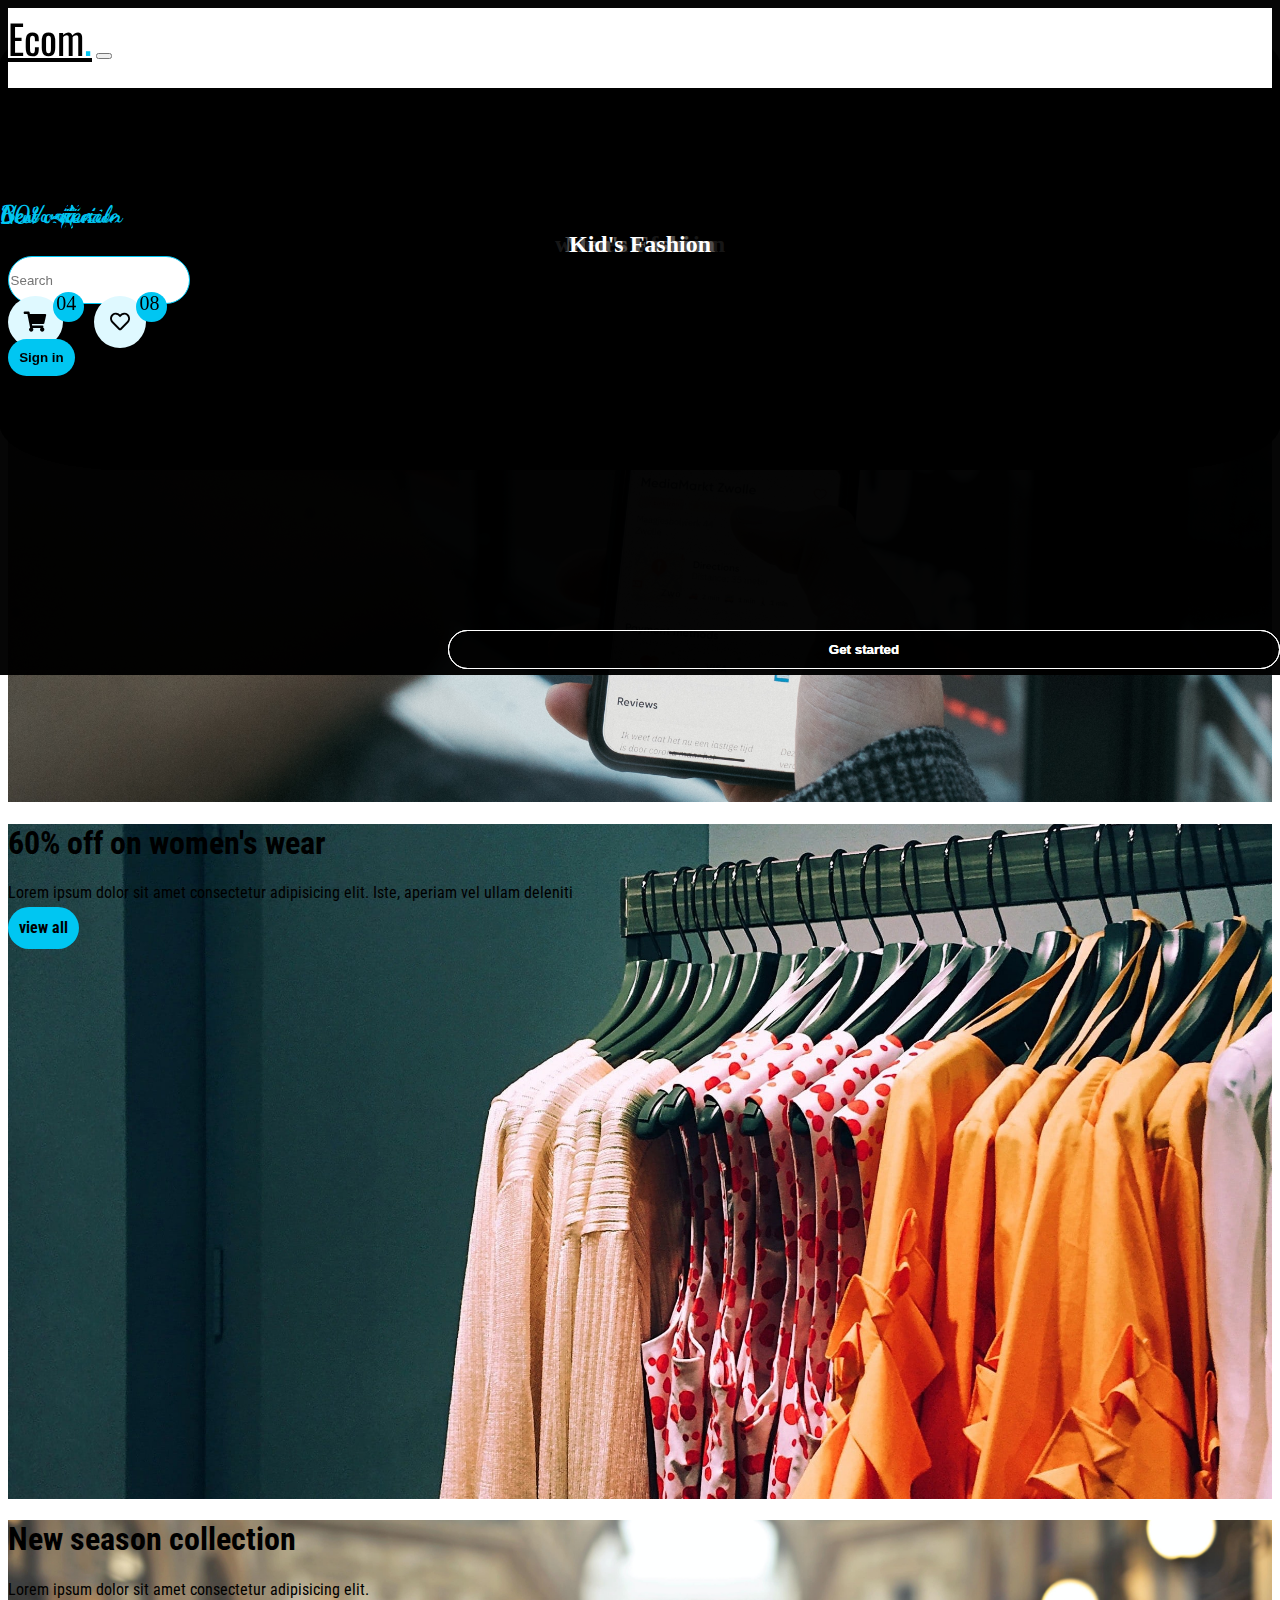
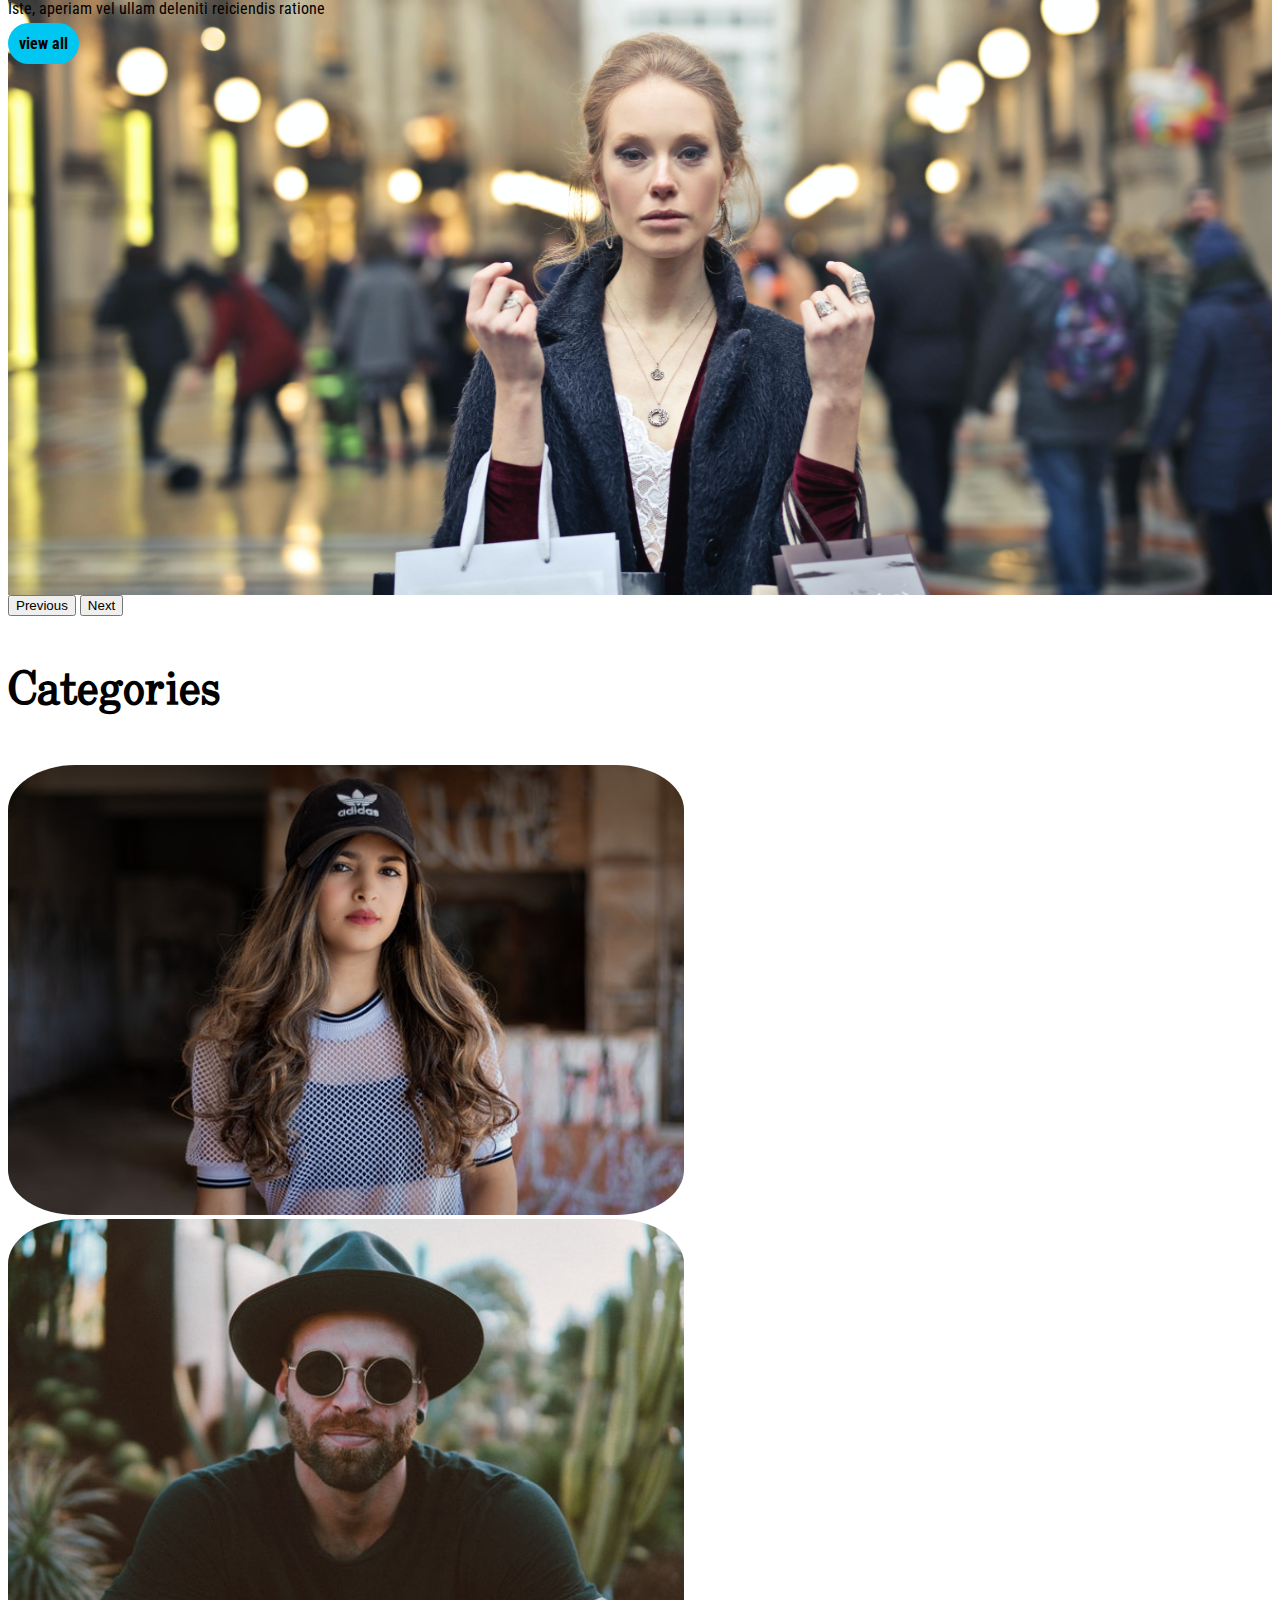
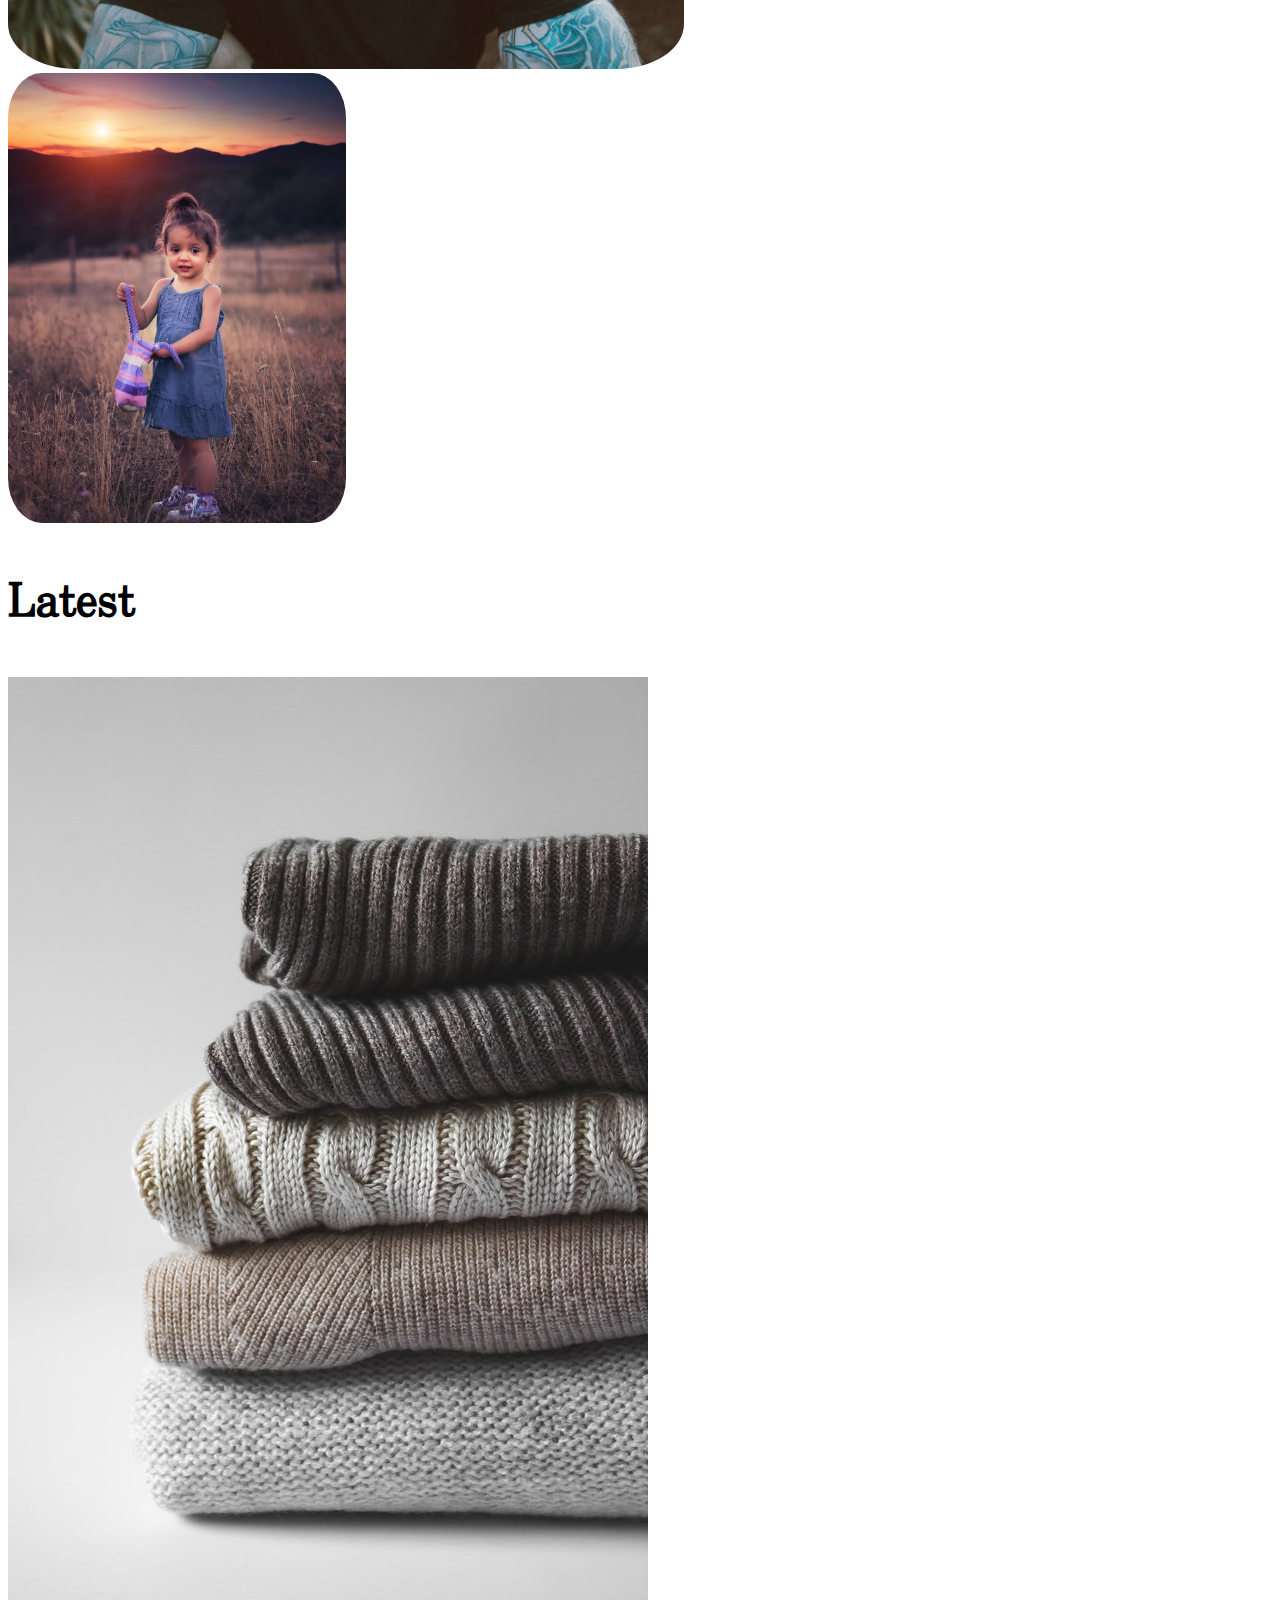
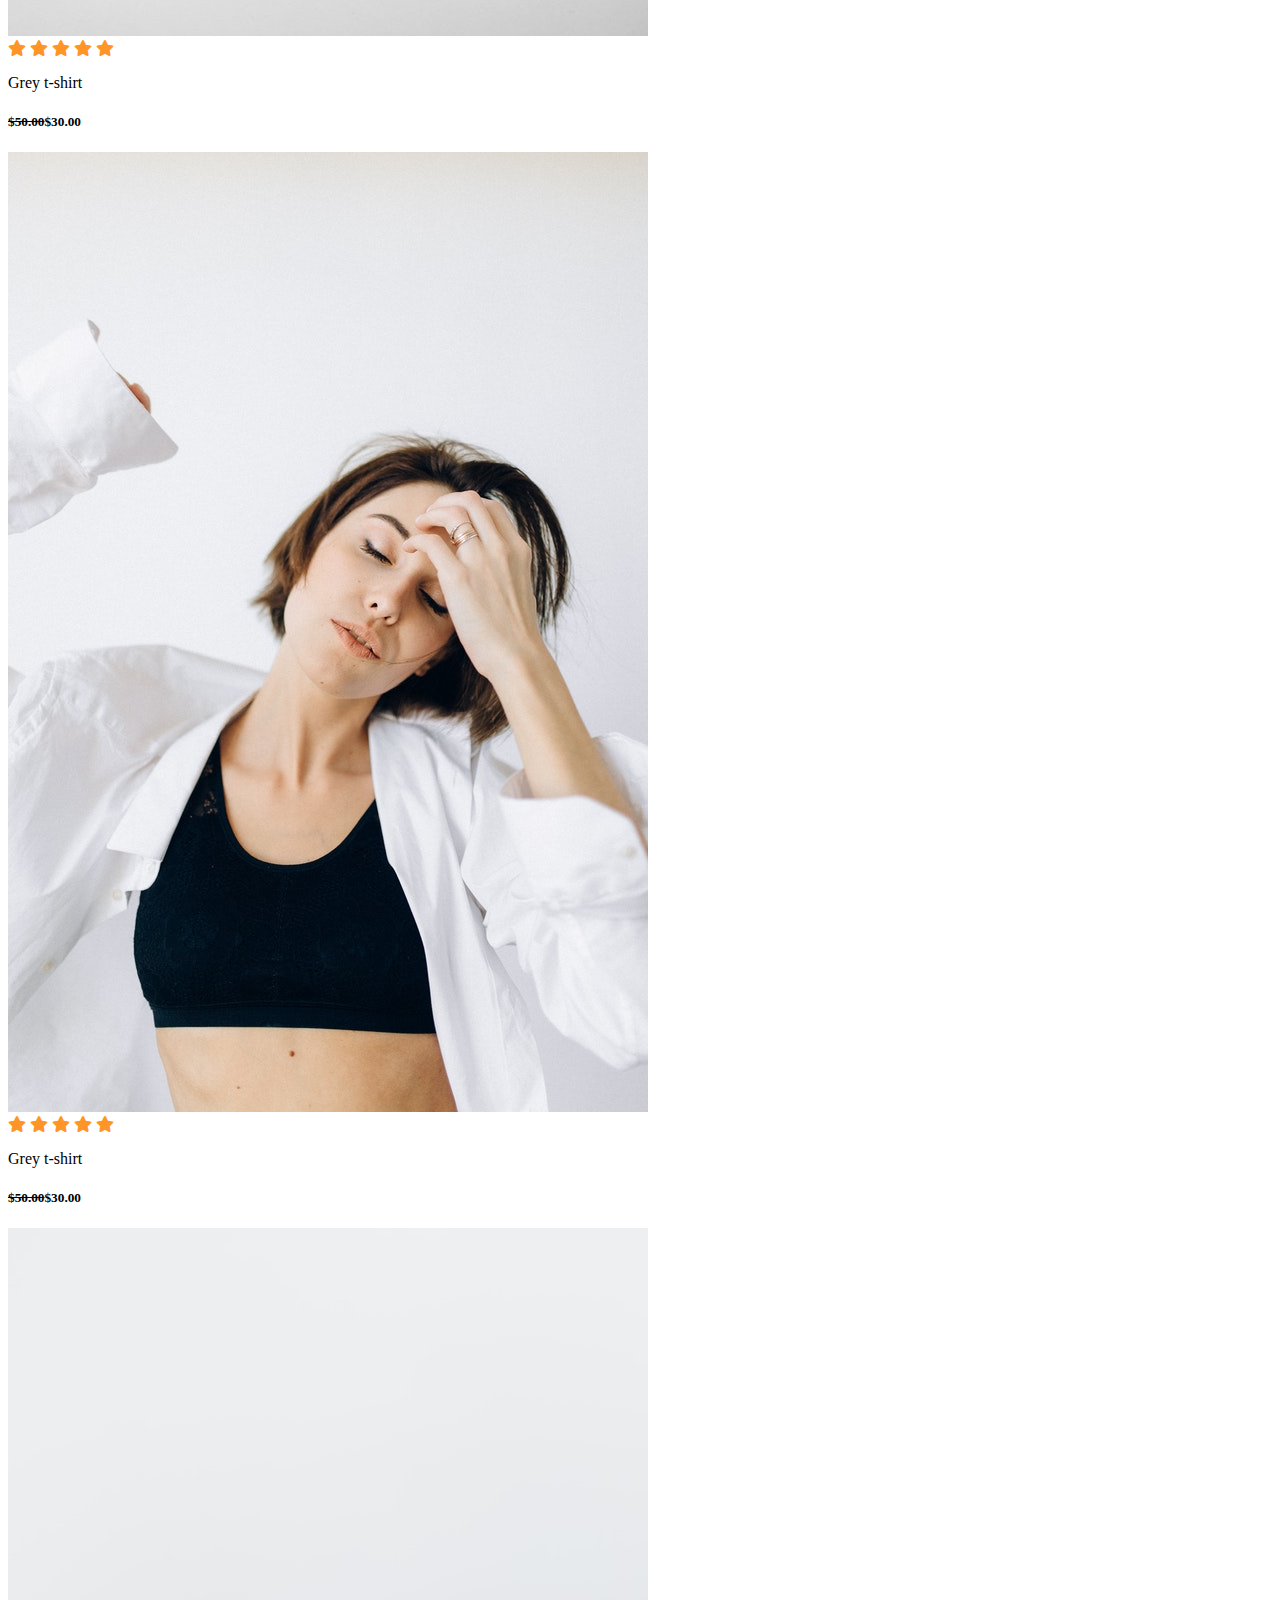
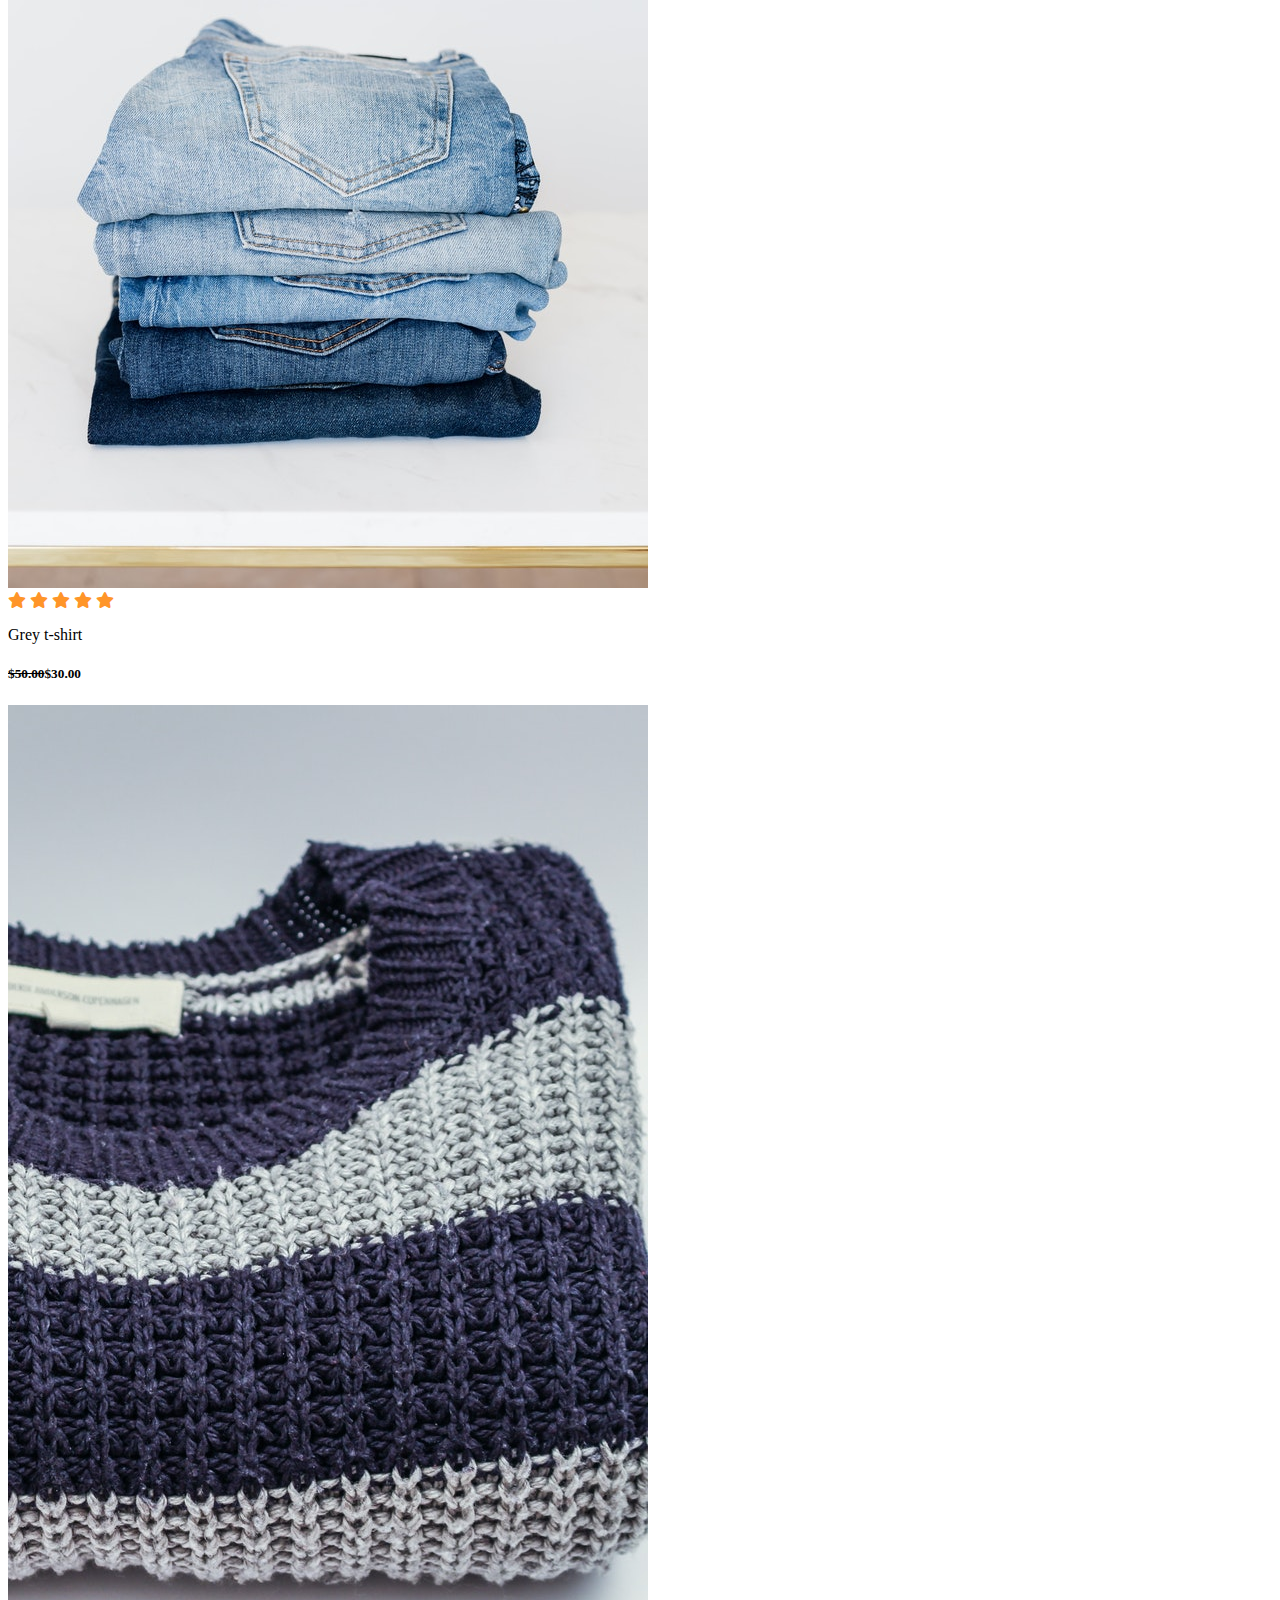
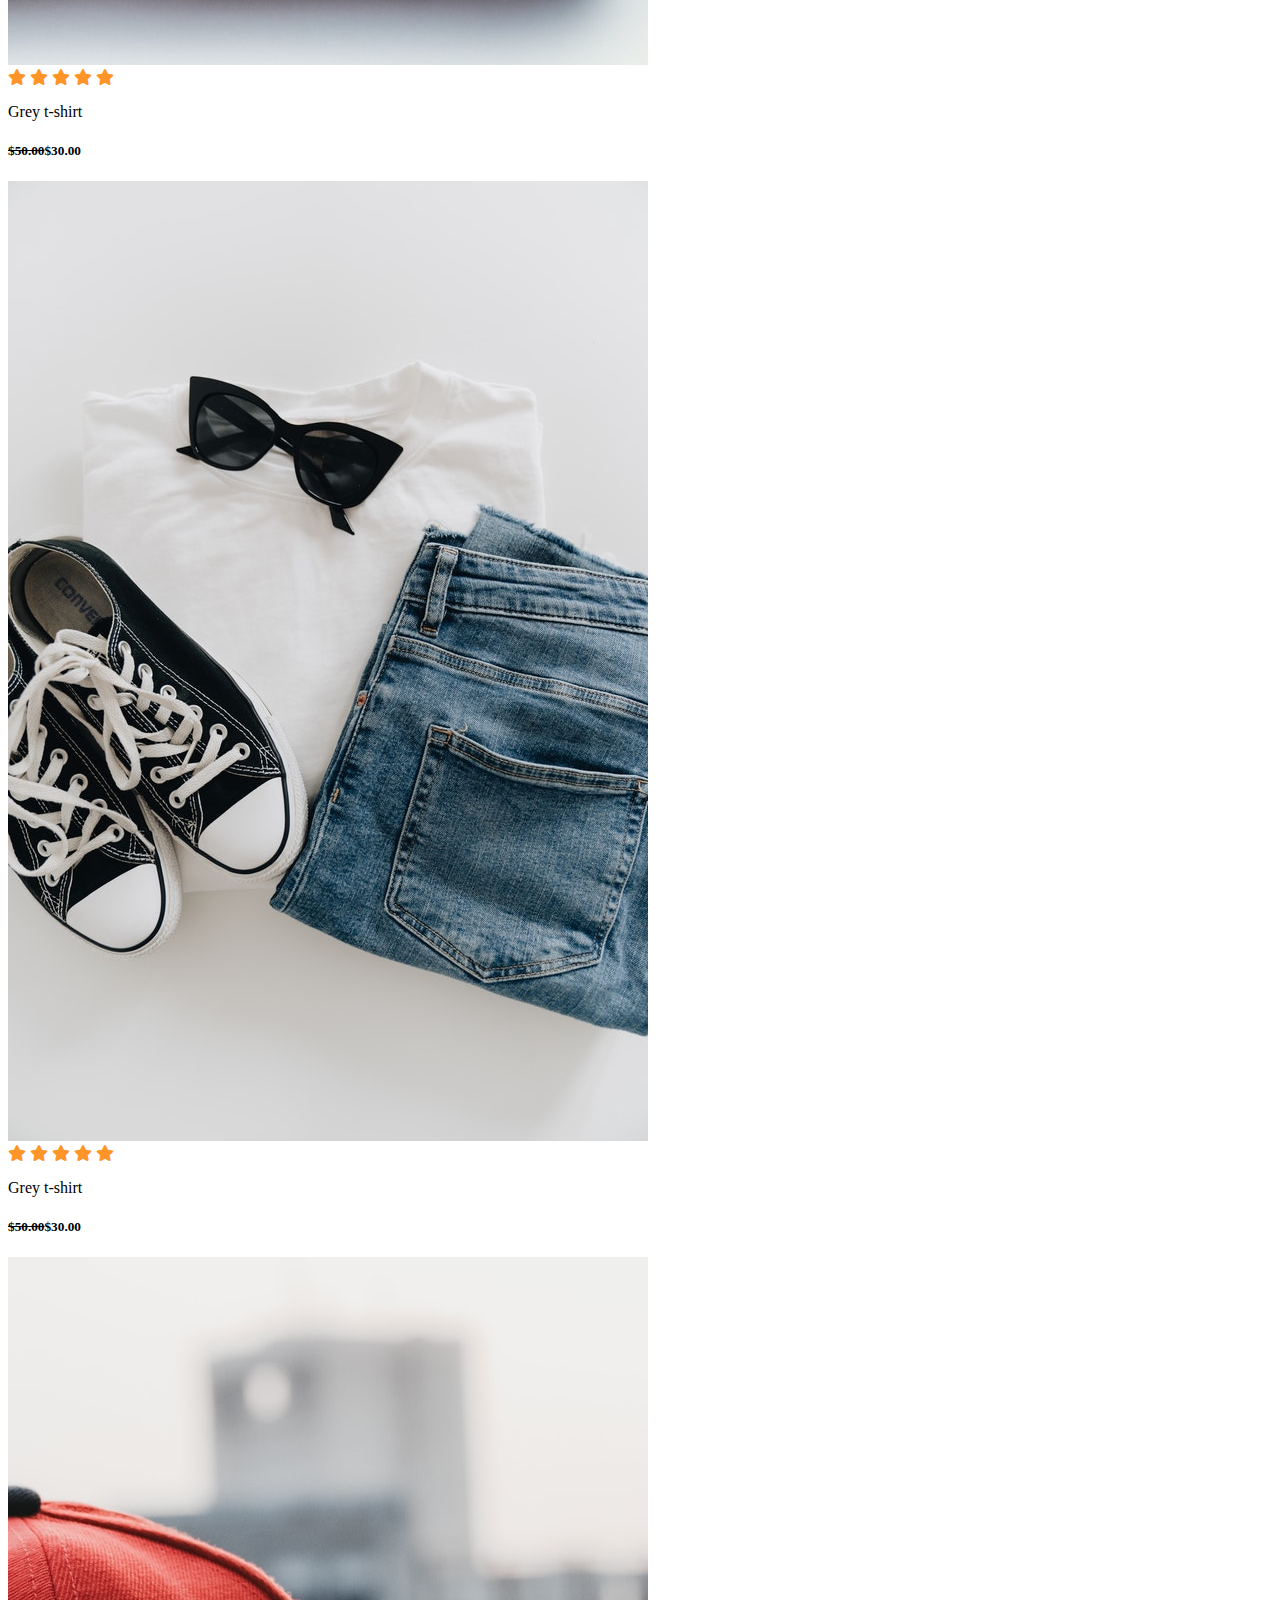
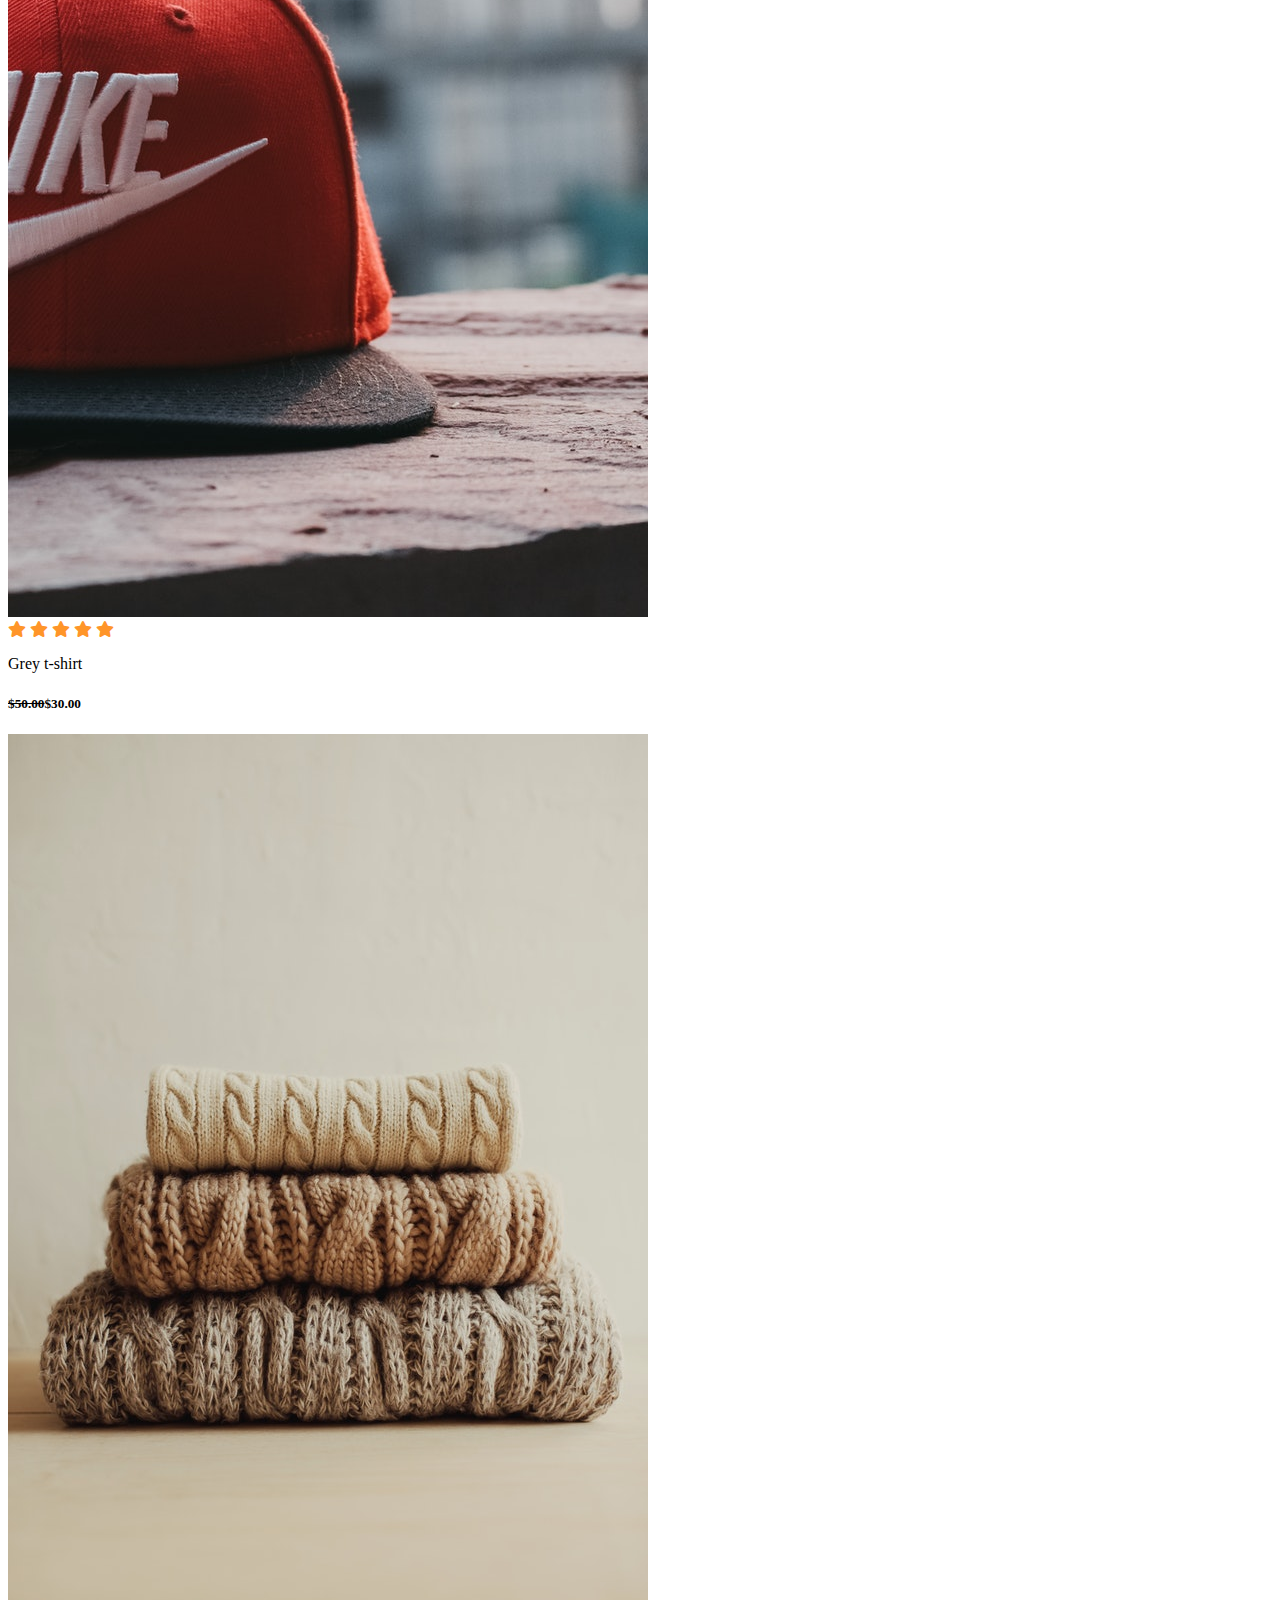
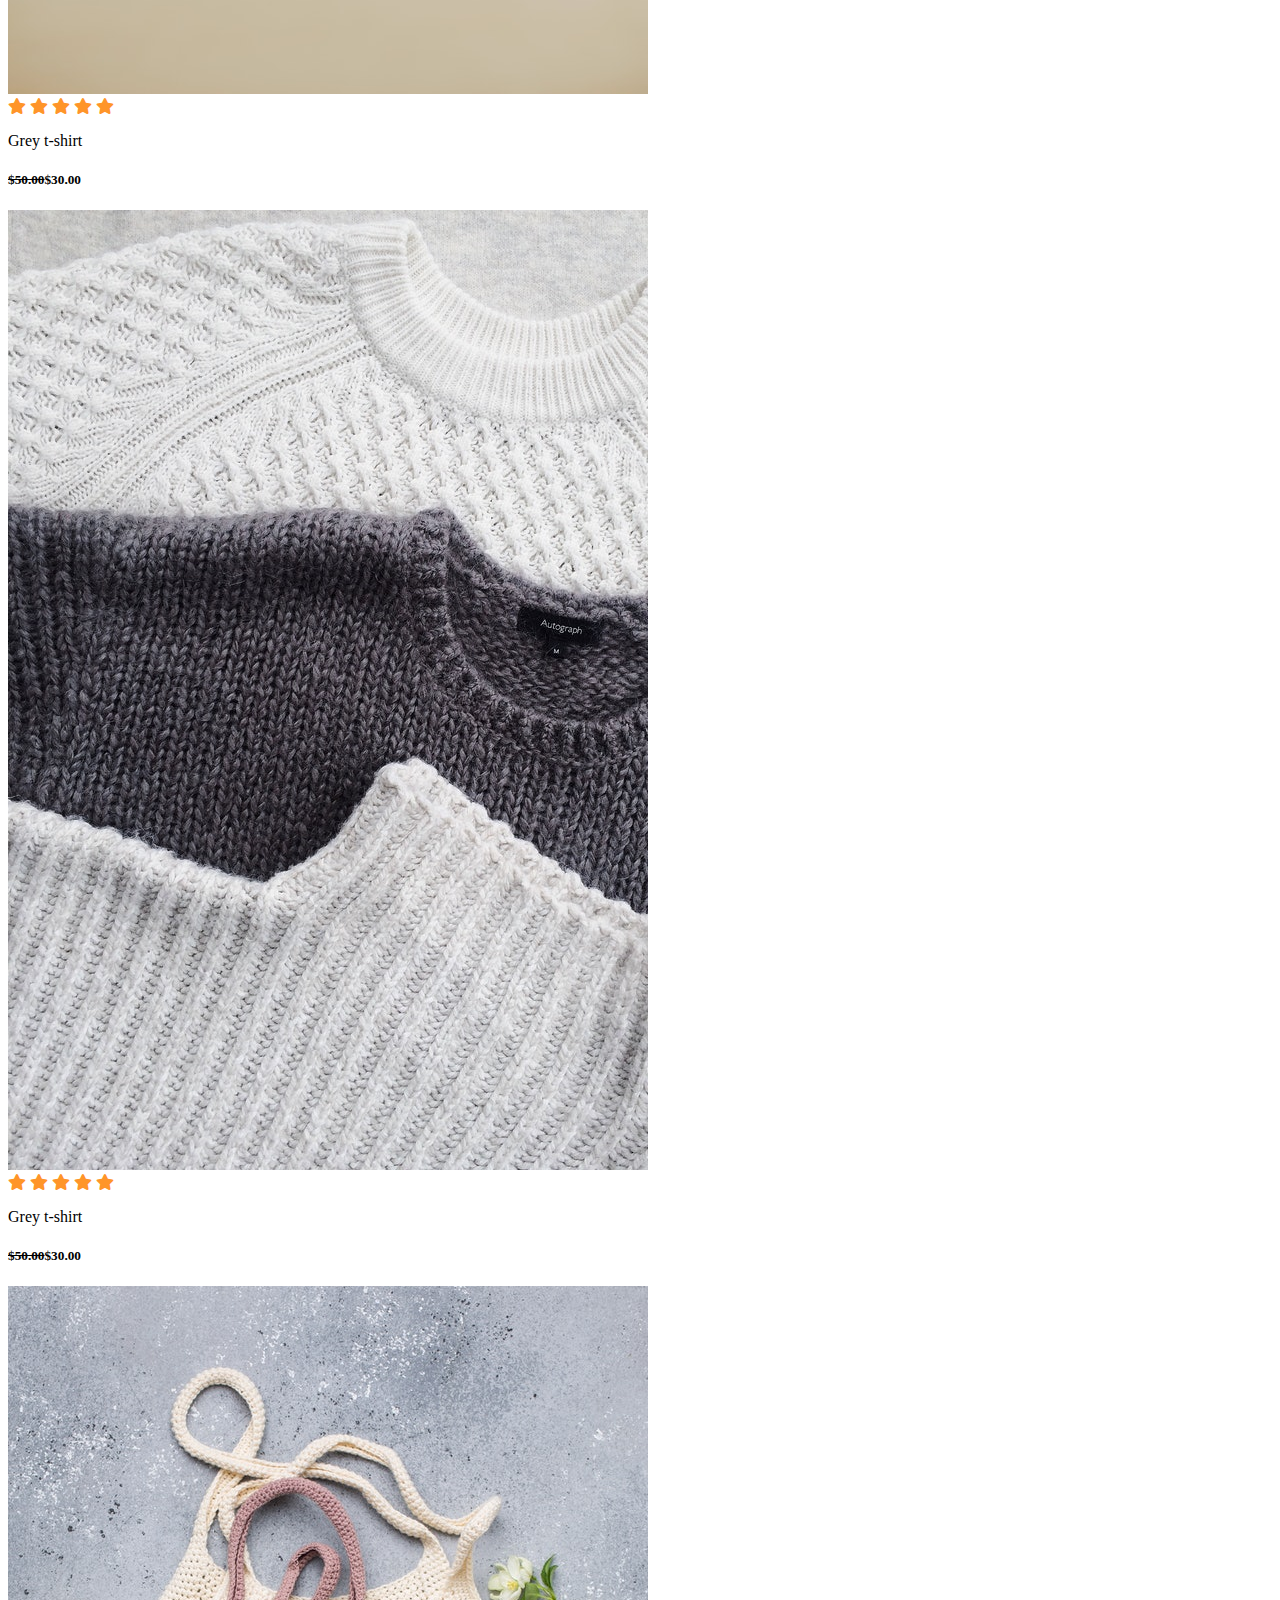
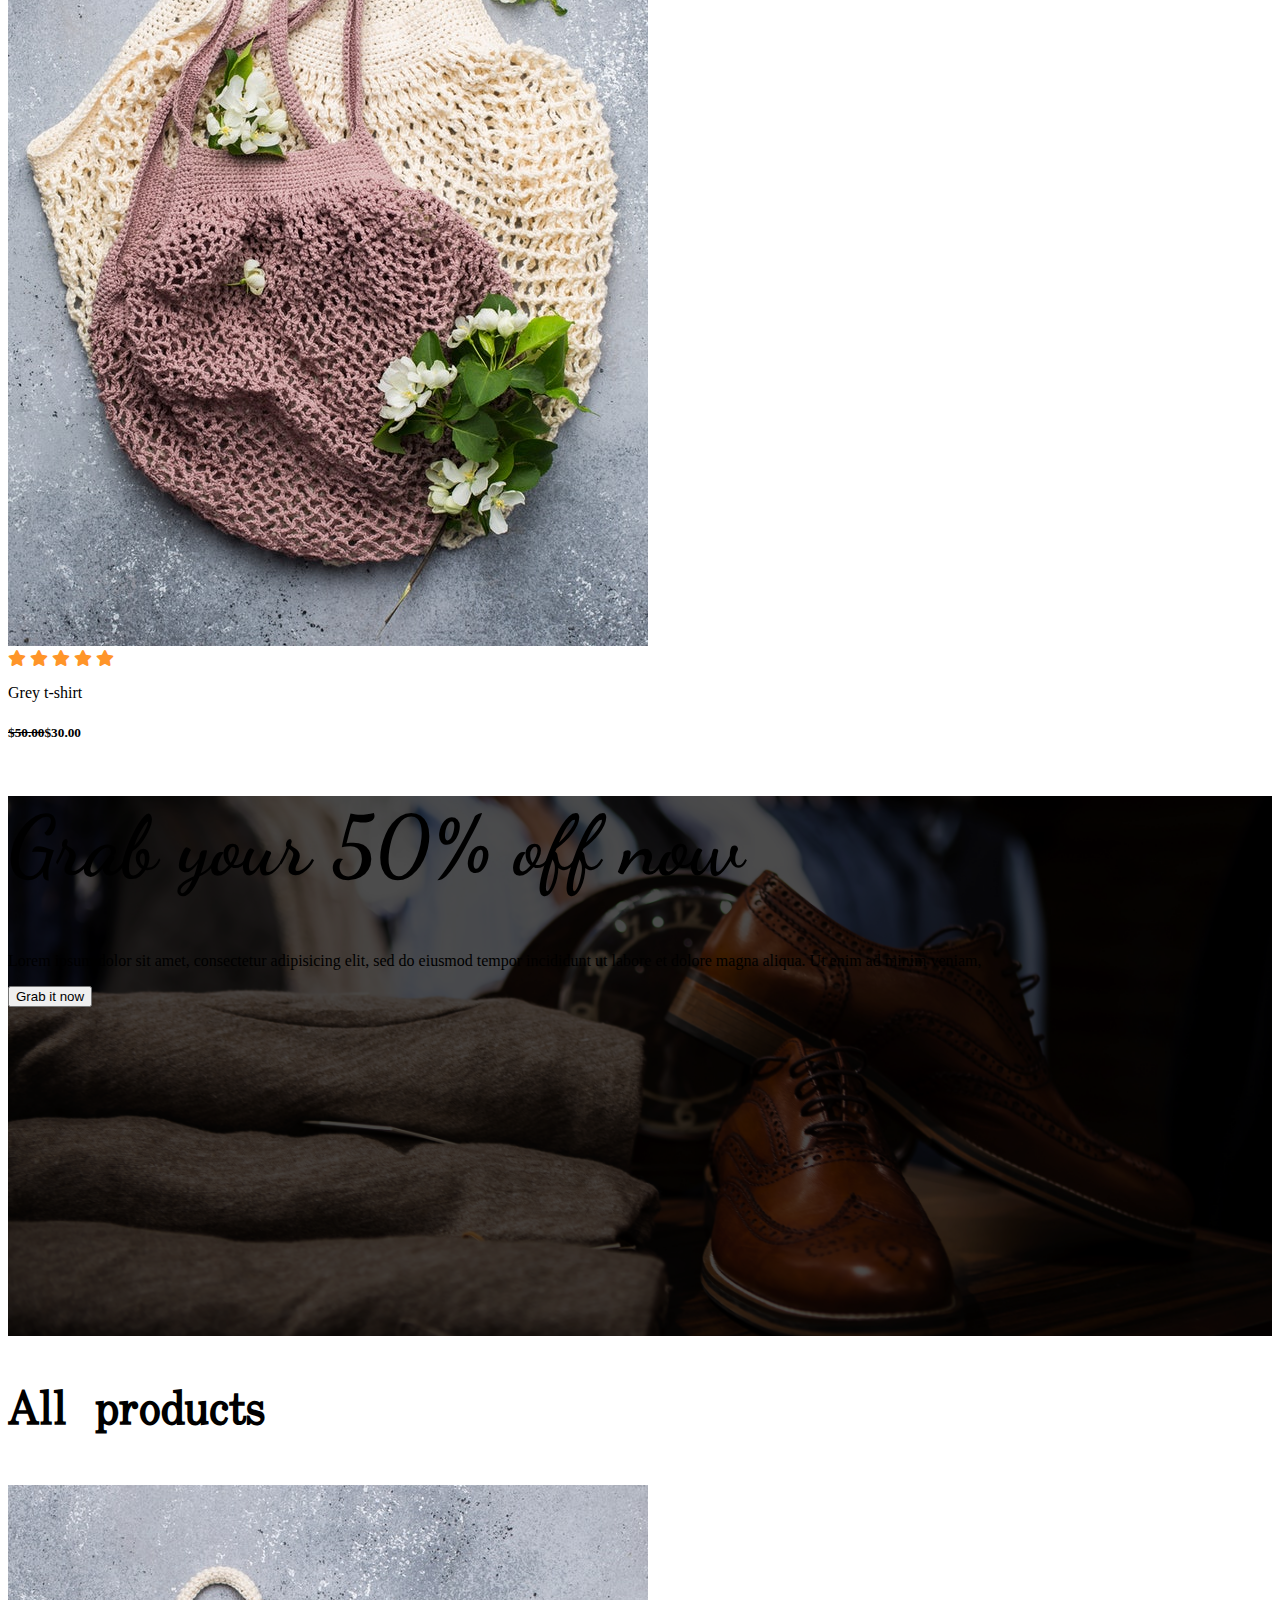
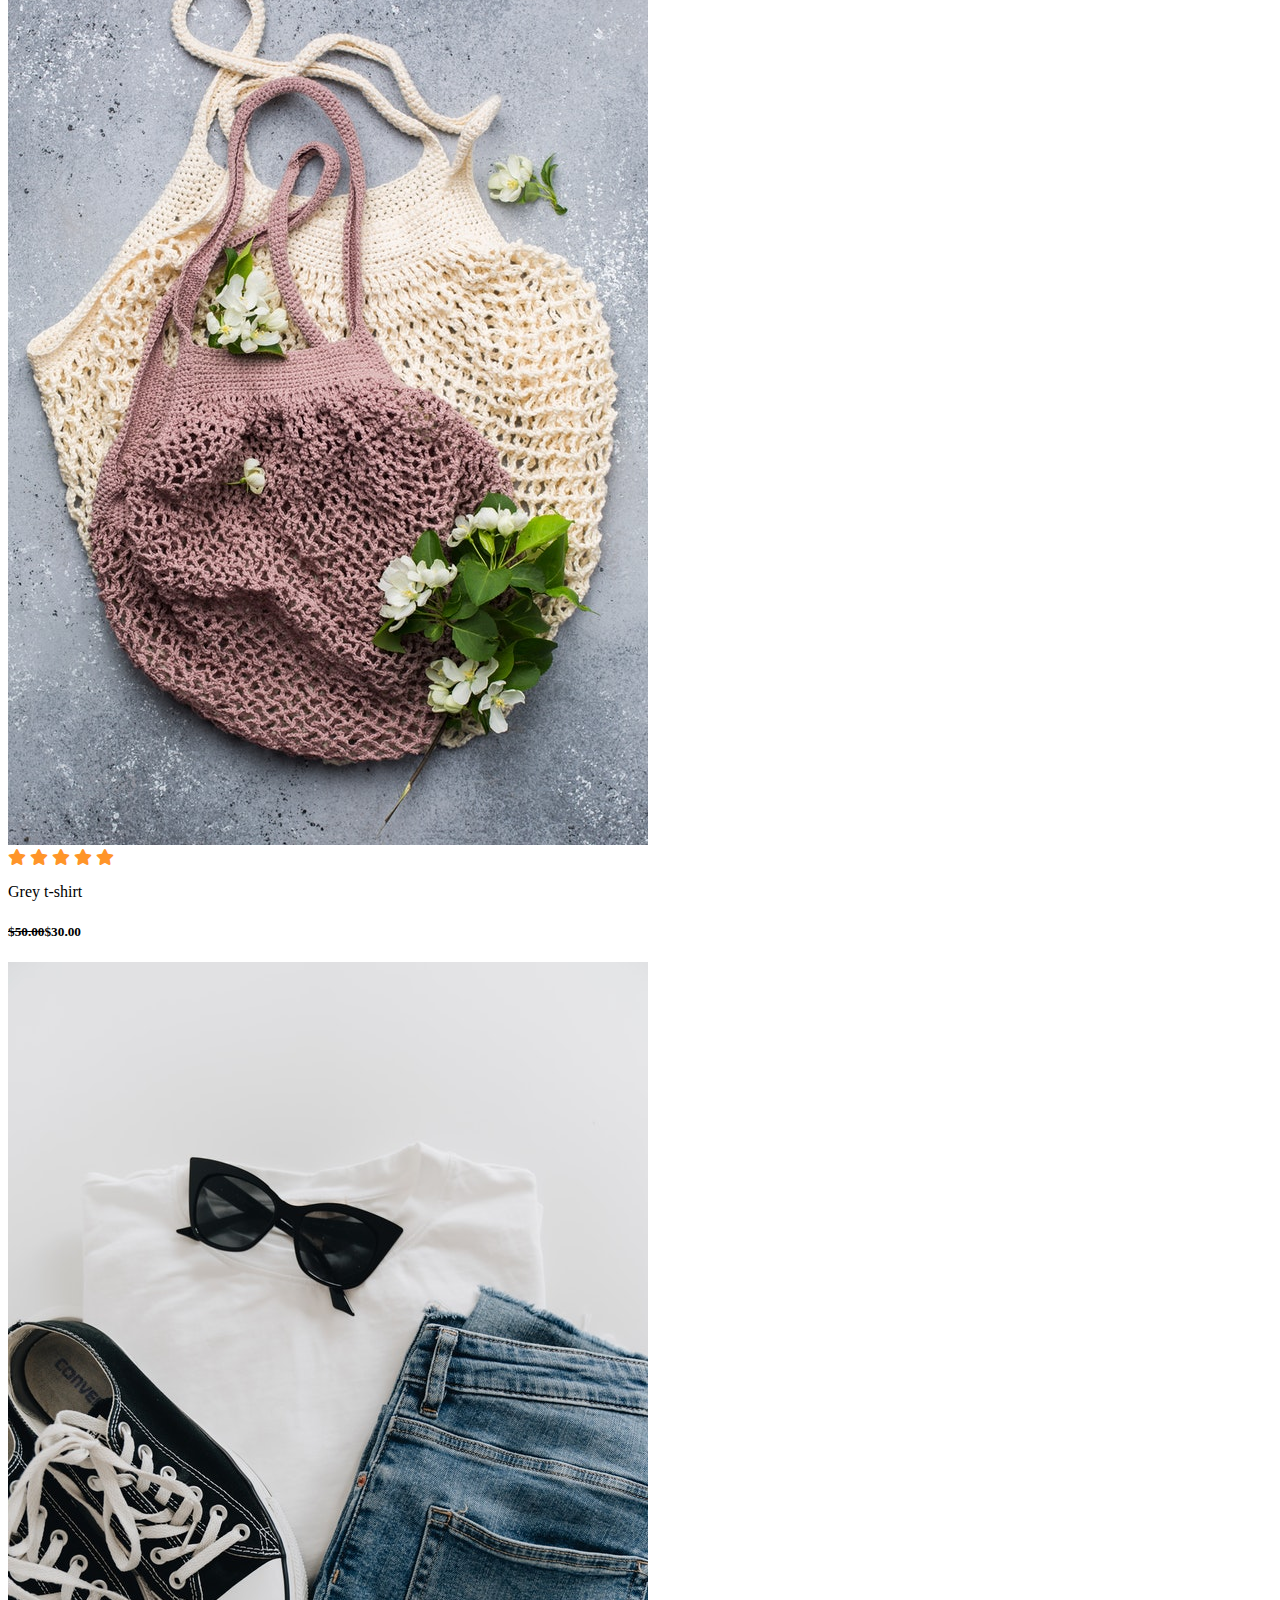
==== Ecommerce Website/index.html @ 05aeb787 "Add files via upload" ====
<!doctype html>
<html lang="en">
  <head>
    <!-- Required meta tags -->
    <meta charset="utf-8">
    <meta name="viewport" content="width=device-width, initial-scale=1">
    <link rel="stylesheet" href="style.css">
    <link rel="stylesheet" href="mobile.css">
    <!-- Bootstrap CSS -->
    <link rel="stylesheet" href="https://cdnjs.cloudflare.com/ajax/libs/font-awesome/5.15.4/css/all.min.css" integrity="sha512-1ycn6IcaQQ40/MKBW2W4Rhis/DbILU74C1vSrLJxCq57o941Ym01SwNsOMqvEBFlcgUa6xLiPY/NS5R+E6ztJQ==" crossorigin="anonymous" referrerpolicy="no-referrer" />
    <link href="https://cdn.jsdelivr.net/npm/bootstrap@5.0.2/dist/css/bootstrap.min.css" rel="stylesheet" integrity="sha384-EVSTQN3/azprG1Anm3QDgpJLIm9Nao0Yz1ztcQTwFspd3yD65VohhpuuCOmLASjC" crossorigin="anonymous">

    <title>Ecom</title>
  </head>
  <body>
  
    <nav class="navbar navbar-expand-lg navbar-light ">
      <div class="container-fluid">
        <a class="navbar-brand" href="#">Ecom<span class="x">.</span></a>
        <button class="navbar-toggler" type="button" data-bs-toggle="collapse" data-bs-target="#navbarSupportedContent" aria-controls="navbarSupportedContent" aria-expanded="false" aria-label="Toggle navigation">
          <span class="navbar-toggler-icon"></span>
        </button>
        <div class="collapse navbar-collapse" id="navbarSupportedContent">
          <ul class="navbar-nav me-auto mb-2 ms-5 mb-lg-0">
            <li class="nav-item">
              <a class="nav-link active" aria-current="page" href="#">Home</a>
            </li>
            <li class="nav-item">
              <a class="nav-link" href="#">Categories</a>
            </li>
            <li class="nav-item">
              <a class="nav-link" href="#">products</a>
            </li>
            <li class="nav-item">
              <a class="nav-link" href="#">Latest</a>
            </li>
            <li class="nav-item">
              <a class="nav-link" href="#">About</a>
            </li>
            <li class="nav-item">
              <a class="nav-link" href="#">Contact</a>
            </li>
            
            
          </ul>
          <div class="d-flex">
            <input class=" me-2 search" type="search" placeholder="Search" aria-label="Search">
            <span class="icon">
              <a href="/cart.html">
              <i class="fas fa-shopping-cart fa-1x i1"></i>
              </a>
              <span class="icon1">04</span>
              <i class="far fa-heart fa-1x i1"></i>
              <span class="icon1">08</span>
            </span>
            <button class="btn-1" data-bs-toggle="modal" data-bs-target="#exampleModal">Sign in</button>
          </div>
        </div>
      </div>
    </nav>


    <div id="carouselExampleIndicators" class="carousel slide" data-bs-ride="carousel">
      <div class="carousel-indicators">
        <button type="button" data-bs-target="#carouselExampleIndicators" data-bs-slide-to="0" class="active" aria-current="true" aria-label="Slide 1"></button>
        <button type="button" data-bs-target="#carouselExampleIndicators" data-bs-slide-to="1" aria-label="Slide 2"></button>
        <button type="button" data-bs-target="#carouselExampleIndicators" data-bs-slide-to="2" aria-label="Slide 3"></button>
      </div>
      <div class="carousel-inner">
        <div class="carousel-item item1 img-1 active">
          <div class="carousel-caption text-area text-start">
            <h1 class="display-3">New Arrivals</h1>
            <p class="lead">Lorem ipsum dolor, sit amet consectetur <br>
              Veniam aspernatur repudiandae</p>
              <a href="#" class="btn-1">view all</a>
          </div>
        </div>
        <div class="carousel-item item1 img-2">
          <div class="carousel-caption text-area text-center">
            <h1 class="display-3">60% off on women's wear</h1>
            <p class="lead">Lorem ipsum dolor sit amet consectetur adipisicing elit. Iste, aperiam vel ullam deleniti</p>
              <a href="#" class="btn-1">view all</a>
          </div>
        </div>
        <div class="carousel-item item1 img-3">
          <div class="carousel-caption text-area text-end">
            <h1 class="display-3">New season collection</h1>
            <p class="lead">Lorem ipsum dolor sit amet consectetur adipisicing elit. <br>
              Iste, aperiam vel ullam deleniti reiciendis ratione</p>
              <a href="#" class="btn-1">view all</a>
          </div>
        </div>
      </div>
      <button class="carousel-control-prev" type="button" data-bs-target="#carouselExampleIndicators" data-bs-slide="prev">
        <span class="carousel-control-prev-icon" aria-hidden="true"></span>
        <span class="visually-hidden">Previous</span>
      </button>
      <button class="carousel-control-next" type="button" data-bs-target="#carouselExampleIndicators" data-bs-slide="next">
        <span class="carousel-control-next-icon" aria-hidden="true"></span>
        <span class="visually-hidden">Next</span>
      </button>
    </div>
 <section>
   <div class="container text-center">
     <h1 class=" mt-5 mb-5 categories">Categories</h1>
     <div class="row">
       <div class="col-lg-4 mb-5 ">
         <div class="card">
           <h2 class="c-1">New collection</h2>
           <h2 class="c-2 overlay-c">women's fashion</h2>
           <button class="btn-2">Get started</button>
           <img src="images/2.jpg" class="img-card">
         </div>
       </div>
       <div class="col-lg-4 mb-5">
        <div class="card">
          <h2 class="c-1">60% off sale</h2>
          <h2 class="c-2 overlay-c">Men's Fashion</h2>
          <button class="btn-2">Get started</button>
          <img src="images/3.jpg" class="img-card">
        </div>
      </div>
      <div class="col-lg-4">
        <div class="card">
          <h2 class="c-1">Best value</h2>
          <h2 class="c-2 overlay-c">Kid's Fashion</h2>
          <button class="btn-2">Get started</button>
          <img src="images/4.jpg" class="img-card">
        </div>
      </div>
     </div>
   </div>
 </section>

<section>
  <div class="container text-center">
    <h1 class="mb-5 mt-5 categories">Latest</h1>

    <div class="row">
      <div class="col-sm-4">
        <div class="card card-1">
          <a href="/view.html">
          <img src="images/5.jpg" class="card-img-top" alt="">
          </a>
          <div class="card-body">
            <div class="star">
              <i class="fas fa-star"></i>
              <i class="fas fa-star"></i>
              <i class="fas fa-star"></i>
              <i class="fas fa-star"></i>
              <i class="fas fa-star"></i>
            </div>
            <p class="card-text lead">Grey t-shirt</p>
            <h5 class="card-title"><s class="text-danger">$50.00</s>$30.00</h5>
          </div>
        </div>
      </div>

      <div class="col-sm-4">
        <div class="card card-1">
         
          <img src="images/6.jpg" class="card-img-top" alt="">
          
          <div class="card-body">
            <div class="star">
              <i class="fas fa-star"></i>
              <i class="fas fa-star"></i>
              <i class="fas fa-star"></i>
              <i class="fas fa-star"></i>
              <i class="fas fa-star"></i>
            </div>
            <p class="card-text lead">Grey t-shirt</p>
            <h5 class="card-title"><s class="text-danger">$50.00</s>$30.00</h5>
          </div>
        </div>
      </div>

      <div class="col-sm-4">
        <div class="card card-1">
         
          <img src="images/7.jpg" class="card-img-top" alt="">
          
          <div class="card-body">
            <div class="star">
              <i class="fas fa-star"></i>
              <i class="fas fa-star"></i>
              <i class="fas fa-star"></i>
              <i class="fas fa-star"></i>
              <i class="fas fa-star"></i>
            </div>
            <p class="card-text lead">Grey t-shirt</p>
            <h5 class="card-title"><s class="text-danger">$50.00</s>$30.00</h5>
          </div>
        </div>
      </div>
    </div>
    <div class="row">
      <div class="col-sm-4">
        <div class="card card-1">
          <a href="/view.html">
          <img src="images/8.jpg" class="card-img-top" alt="">
          </a>
          <div class="card-body">
            <div class="star">
              <i class="fas fa-star"></i>
              <i class="fas fa-star"></i>
              <i class="fas fa-star"></i>
              <i class="fas fa-star"></i>
              <i class="fas fa-star"></i>
            </div>
            <p class="card-text lead">Grey t-shirt</p>
            <h5 class="card-title"><s class="text-danger">$50.00</s>$30.00</h5>
          </div>
        </div>
      </div>
      <div class="col-sm-4">
        <div class="card card-1">
         
          <img src="images/9.jpg" class="card-img-top" alt="">
          
          <div class="card-body">
            <div class="star">
              <i class="fas fa-star"></i>
              <i class="fas fa-star"></i>
              <i class="fas fa-star"></i>
              <i class="fas fa-star"></i>
              <i class="fas fa-star"></i>
            </div>
            <p class="card-text lead">Grey t-shirt</p>
            <h5 class="card-title"><s class="text-danger">$50.00</s>$30.00</h5>
          </div>
        </div>
      </div>

      <div class="col-sm-4">
        <div class="card card-1">
         
          <img src="images/10.jpg" class="card-img-top" alt="">
          
          <div class="card-body">
            <div class="star">
              <i class="fas fa-star"></i>
              <i class="fas fa-star"></i>
              <i class="fas fa-star"></i>
              <i class="fas fa-star"></i>
              <i class="fas fa-star"></i>
            </div>
            <p class="card-text lead">Grey t-shirt</p>
            <h5 class="card-title"><s class="text-danger">$50.00</s>$30.00</h5>
          </div>
        </div>
      </div>

      <div class="row">
        <div class="col-sm-4">
          <div class="card card-1">
            <a href="/view.html">
            <img src="images/11.jpg" class="card-img-top" alt="">
            </a>
            <div class="card-body">
              <div class="star">
                <i class="fas fa-star"></i>
                <i class="fas fa-star"></i>
                <i class="fas fa-star"></i>
                <i class="fas fa-star"></i>
                <i class="fas fa-star"></i>
              </div>
              <p class="card-text lead">Grey t-shirt</p>
              <h5 class="card-title"><s class="text-danger">$50.00</s>$30.00</h5>
            </div>
          </div>
        </div>
        <div class="col-sm-4">
          <div class="card card-1">
           
            <img src="images/12.jpg" class="card-img-top" alt="">
            
            <div class="card-body">
              <div class="star">
                <i class="fas fa-star"></i>
                <i class="fas fa-star"></i>
                <i class="fas fa-star"></i>
                <i class="fas fa-star"></i>
                <i class="fas fa-star"></i>
              </div>
              <p class="card-text lead">Grey t-shirt</p>
              <h5 class="card-title"><s class="text-danger">$50.00</s>$30.00</h5>
            </div>
          </div>
        </div>
  
        <div class="col-sm-4">
          <div class="card card-1">
           
            <img src="images/13.jpg" class="card-img-top" alt="">
            
            <div class="card-body">
              <div class="star">
                <i class="fas fa-star"></i>
                <i class="fas fa-star"></i>
                <i class="fas fa-star"></i>
                <i class="fas fa-star"></i>
                <i class="fas fa-star"></i>
              </div>
              <p class="card-text lead">Grey t-shirt</p>
              <h5 class="card-title"><s class="text-danger">$50.00</s>$30.00</h5>
            </div>
          </div>
        </div>
  
</section>
<section class="image-hero mb-5 mt-5">
  <div class="d-flex flex-column align-items-center justify-content-center overlay">
    <div class="container">
      <div class="row">
        <div class="col-md-8">
          <h1 class="tex text-white">
            Grab your 50% off now
          </h1>
          <p class="about-p text-white">Lorem ipsum dolor sit amet, consectetur adipisicing elit, sed do eiusmod tempor incididunt ut labore et dolore magna aliqua. Ut enim ad minim veniam,</p>
          </div>
          
          <div class="col-lg-4 d-flex flex-column align-items-center justify-content-center"> 
            <button class="btn btn-info"> Grab it now</button>
          </div>
        </div>
      </div>
    </div>
  </div>
</section>
<section>
  <div class="container text-center">
    <h1 class="mb-5 mt-5 categories">All products</h1>

    <div class="row">
      <div class="col-sm-4">
        <div class="card card-1">
          <a href="/view.html">
          <img src="images/13.jpg" class="card-img-top" alt="">
          </a>
          <div class="card-body">
            <div class="star">
              <i class="fas fa-star"></i>
              <i class="fas fa-star"></i>
              <i class="fas fa-star"></i>
              <i class="fas fa-star"></i>
              <i class="fas fa-star"></i>
            </div>
            <p class="card-text lead">Grey t-shirt</p>
            <h5 class="card-title"><s class="text-danger">$50.00</s>$30.00</h5>
          </div>
        </div>
      </div>

      <div class="col-sm-4">
        <div class="card card-1">
         
          <img src="images/9.jpg" class="card-img-top" alt="">
          
          <div class="card-body">
            <div class="star">
              <i class="fas fa-star"></i>
              <i class="fas fa-star"></i>
              <i class="fas fa-star"></i>
              <i class="fas fa-star"></i>
              <i class="fas fa-star"></i>
            </div>
            <p class="card-text lead">Grey t-shirt</p>
            <h5 class="card-title"><s class="text-danger">$50.00</s>$30.00</h5>
          </div>
        </div>
      </div>

      <div class="col-sm-4">
        <div class="card card-1">
         
          <img src="images/15.jpg" class="card-img-top" alt="">
          
          <div class="card-body">
            <div class="star">
              <i class="fas fa-star"></i>
              <i class="fas fa-star"></i>
              <i class="fas fa-star"></i>
              <i class="fas fa-star"></i>
              <i class="fas fa-star"></i>
            </div>
            <p class="card-text lead">Grey t-shirt</p>
            <h5 class="card-title"><s class="text-danger">$50.00</s>$30.00</h5>
          </div>
        </div>
      </div>
    </div>
    <div class="row">
      <div class="col-sm-4">
        <div class="card card-1">
          <a href="/view.html">
          <img src="images/16.jpg" class="card-img-top" alt="">
          </a>
          <div class="card-body">
            <div class="star">
              <i class="fas fa-star"></i>
              <i class="fas fa-star"></i>
              <i class="fas fa-star"></i>
              <i class="fas fa-star"></i>
              <i class="fas fa-star"></i>
            </div>
            <p class="card-text lead">Grey t-shirt</p>
            <h5 class="card-title"><s class="text-danger">$50.00</s>$30.00</h5>
          </div>
        </div>
      </div>
      <div class="col-sm-4">
        <div class="card card-1">
         
          <img src="images/10.jpg" class="card-img-top" alt="">
          
          <div class="card-body">
            <div class="star">
              <i class="fas fa-star"></i>
              <i class="fas fa-star"></i>
              <i class="fas fa-star"></i>
              <i class="fas fa-star"></i>
              <i class="fas fa-star"></i>
            </div>
            <p class="card-text lead">Grey t-shirt</p>
            <h5 class="card-title"><s class="text-danger">$50.00</s>$30.00</h5>
          </div>
        </div>
      </div>

      <div class="col-sm-4">
        <div class="card card-1">
         
          <img src="images/18.jpg" class="card-img-top" alt="">
          
          <div class="card-body">
            <div class="star">
              <i class="fas fa-star"></i>
              <i class="fas fa-star"></i>
              <i class="fas fa-star"></i>
              <i class="fas fa-star"></i>
              <i class="fas fa-star"></i>
            </div>
            <p class="card-text lead">Grey t-shirt</p>
            <h5 class="card-title"><s class="text-danger">$50.00</s>$30.00</h5>
          </div>
        </div>
      </div>

      <div class="row">
        <div class="col-sm-4">
          <div class="card card-1">
            <a href="/view.html">
            <img src="images/19.jpg" class="card-img-top" alt="">
            </a>
            <div class="card-body">
              <div class="star">
                <i class="fas fa-star"></i>
                <i class="fas fa-star"></i>
                <i class="fas fa-star"></i>
                <i class="fas fa-star"></i>
                <i class="fas fa-star"></i>
              </div>
              <p class="card-text lead">Grey t-shirt</p>
              <h5 class="card-title"><s class="text-danger">$50.00</s>$30.00</h5>
            </div>
          </div>
        </div>
        <div class="col-sm-4">
          <div class="card card-1">
           
            <img src="images/20.jpg" class="card-img-top" alt="">
            
            <div class="card-body">
              <div class="star">
                <i class="fas fa-star"></i>
                <i class="fas fa-star"></i>
                <i class="fas fa-star"></i>
                <i class="fas fa-star"></i>
                <i class="fas fa-star"></i>
              </div>
              <p class="card-text lead">Grey t-shirt</p>
              <h5 class="card-title"><s class="text-danger">$50.00</s>$30.00</h5>
            </div>
          </div>
        </div>
  
        <div class="col-sm-4">
          <div class="card card-1">
           
            <img src="images/21.jpg" class="card-img-top" alt="">
            
            <div class="card-body">
              <div class="star">
                <i class="fas fa-star"></i>
                <i class="fas fa-star"></i>
                <i class="fas fa-star"></i>
                <i class="fas fa-star"></i>
                <i class="fas fa-star"></i>
              </div>
              <p class="card-text lead">Grey t-shirt</p>
              <h5 class="card-title"><s class="text-danger">$50.00</s>$30.00</h5>
            </div>
          </div>
        </div>
        </div>
        </div>
        <br>
  <a href="/products.html" class="btn-1 btn-a mb-3 mt-5">View all products</a>
</section>
<section class="services">
  <div class="container">
    <h1 class="mb-5 mt-5 categories text-center">Services</h1>
  
  <div class="row">
    <div class="col-lg-4">
      <i class="far fa-paper-plane fa-2x mb-3"></i>
      <h3>Fast delivery</h3>
      <p class="lead">Lorem ipsum dolor sit amet, consectetur adipisicing elit. Quo, eos laborum assumenda iusto nisi provident.</p>
    </div>
    <div class="col-lg-4">
      <i class="far fa-credit-card fa-2x mb-3"></i>
      <h3>Fast delivery</h3>
      <p class="lead">Lorem ipsum dolor sit amet, consectetur adipisicing elit. Quo, eos laborum assumenda iusto nisi provident.</p>
    </div>
    <div class="col-lg-4">
      <i class="far fa-money-bill-alt fa-2x mb-3"></i>
      <h3>Fast delivery</h3>
      <p class="lead">Lorem ipsum dolor sit amet, consectetur adipisicing elit. Quo, eos laborum assumenda iusto nisi provident.</p>
    </div>
  </div>
  </div>
</section>
<footer class="mt-5">
<h1>Ec<span class="x">om.</span></h1>
<p>&copy 2021</p>
</footer>




    
    





    <div class="modal fade" id="exampleModal" tabindex="-1" aria-labelledby="exampleModalLabel" aria-hidden="true">
      <div class="modal-dialog">
        <div class="modal-content">
          <div class="modal-header">
            <h5 class="modal-title" id="exampleModalLabel">sign in</h5>
            <button type="button" class="btn-close" data-bs-dismiss="modal" aria-label="Close"></button>
          </div>
          <div class="modal-body">
            <form>
              <label>Name</label>
              <input type="text" class="form-control" placeholder="your name">
              <label>email</label>
              <input type="email" class="form-control" placeholder="email">
              <label>phone number</label>
              <input type="text" class="form-control" placeholder="phone number">
            </form>
          </div>
          <div class="modal-footer">
          
            <button type="button" class="btn-1">sign in</button>
          </div>
        </div>
      </div>
    </div>
  
    <script src="https://cdn.jsdelivr.net/npm/bootstrap@5.0.2/dist/js/bootstrap.bundle.min.js" integrity="sha384-MrcW6ZMFYlzcLA8Nl+NtUVF0sA7MsXsP1UyJoMp4YLEuNSfAP+JcXn/tWtIaxVXM" crossorigin="anonymous"></script>

   
  </body>
</html>
---- Ecommerce Website/style.css ----
@import url("https://fonts.googleapis.com/css2?family=Dancing+Script:wght@500&family=Oswald:wght@600&family=Roboto+Condensed:wght@700&family=Uchen&display=swap");
/* font-family: 'Dancing Script', cursive;
font-family: 'Oswald', sans-serif;
font-family: 'Roboto Condensed', sans-serif;
font-family: 'Uchen', serif; */
.navbar {
  height: 5rem;
  background-color: white;
  color: black;
  position: sticky !important;
  top: 0 !important;
  z-index: 2 !important;
}
.navbar .navbar-brand {
  color: black;
  font-family: "Oswald", sans-serif;
  font-size: 2.5rem;
}
.navbar ul li a {
  color: black !important;
  font-family: "Roboto Condensed", sans-serif;
  font-size: 1.4rem;
  font-weight: 700;
}
.x {
  color: #00c6f2;
}
.search {
  border-radius: 5rem;
  border: 1px solid #00c6f2;
  outline: none;
  padding: 0.1rem;
  height: 3rem;
}
.icon {
  font-size: 20px;
  height: 35px;
  display: flex;
  align-items: center;
}
.navbar a {
  color: black;
}
.i1 {
  background-color: #dff9ff;
  padding: 1rem;
  border-radius: 50%;
}
.icon1 {
  position: relative;
  top: -15px;
  right: 10px;
  width: 28px;
  height: 30px;
  background-color: #00c6f2;
  padding-left: 0.2rem;
  border-radius: 50%;
}
.btn-1 {
  background-color: #00c6f2;
  padding: 0.7rem;
  font-weight: bold;
  border-radius: 2rem;
  color: black;
  border: none;
  text-decoration: none;
}
.navbar ul li a:hover {
  border-bottom: 3px solid #000;
}
.img-1 {
  background: url("images/01c.jpg");
  background-repeat: no-repeat;
  background-position: center;
  background-size: cover;
  height: 75vh;
}
.img-2 {
  background: url("images/02c.jpg");
  background-repeat: no-repeat;
  background-position: center;
  background-size: cover;
  height: 75vh;
}
.img-3 {
  background: url("images/03c.jpg");
  background-repeat: no-repeat;
  background-position: center;
  background-size: cover;
  height: 75vh;
}
.text-area {
  font-family: "Roboto Condensed", sans-serif;
  margin-bottom: 6rem;
}
.item1::before {
  content: "";
  display: block;
  background: rgba(0, 0, 0, 0.7);
  height: 75vh;
  position: absolute;
  top: 0;
  right: 0;
  left: 0;
}
.img-card {
  height: 50vh;
  border-radius: 10%;
}
.c-2 {
  position: absolute;
  top: 50%;
  right: 0;
  left: 0;
  color: white;
  display: flex;
  align-items: center;
  justify-content: center;
}
.c-1 {
  position: absolute;
  top: 20%;
  right: 0;
  left: 0;
  color: #00c6f2;
  z-index: 1;
  font-family: "Dancing Script", cursive;
}
.overlay-c {
  background-color: rgba(0, 0, 0, 0.7);
  height: 50vh;
  border-radius: 10%;
  position: absolute;
  top: 0;
}
.btn-2 {
  position: absolute;
  top: 70%;
  right: 0;
  left: 35%;
  border: 1px solid white !important;
  background-color: rgba(0, 0, 0, 0.1);
  color: white;
  padding: 0.7rem;
  font-weight: bold;
  border-radius: 2rem;
  border: none;
}
.btn-2:hover {
  background-color: white;
  color: #000;
}
.card {
  border: none !important;
}
.categories {
  font-family: "Uchen", serif;
  font-weight: bolder;
  font-size: 2.9rem;
}
.fa-star {
  color: #ff9529;
}
.card-1 {
  width: 22rem;
}
.image-hero {
  background-image: url("images/23.jpg");
  height: 60vh;
  background-position: center;
  background-size: cover;
}
.overlay {
  background-color: rgba(0, 0, 0, 0.7);
  height: 60vh;
}
.tex {
  font-family: "Dancing Script", cursive;
  font-size: 5.2rem;
}
footer {
  background-color: #1e2021;
  color: white;
  font-size: 1.1rem;
  text-align: center;
  height: 26vh;
  padding-top: 3.5rem;
}
.img-n {
  height: 85vh;
  width: 40vw;
}
.view-img {
  height: 70px;
  width: 70px;
}
.btn-v {
  background-color: #00c6f2;
  border: none;
  padding: 1rem;
  font-weight: bold;
}
.inputnum {
  width: 2.9rem;
}
.cart-img {
  width: 11rem;
  height: 12rem;
}
.content-table {
  border-collapse: collapse;
  margin: 25px 0px;
  font-size: 1.2rem;
  width: 70rem;
  border-radius: 5px 5px 0px 0px;
  overflow: hidden;
  box-shadow: 0 0 20px rgba(0, 0, 0, 0.15);
}
.content-table thead tr {
  background-color: #009879;
  color: #fff;
  text-align: left;
  font-weight: bold;
  font-family: "Oswald", sans-serif;
}
td {
  font-size: 1.2rem;
  font-family: "Oswald", sans-serif;
}
.cart-image {
  width: 11rem;
  height: 12rem;
}
.check {
  font-family: "Oswald", sans-serif;
}
.btn-c {
  font-size: 1.5rem;
  font-family: "Oswald", sans-serif;
}
---- Ecommerce Website/mobile.css ----
@media (max-width: 600px) {
  .col-sm-4 {
    height: 100vh;
    width: 100vw;
    display: flex;
    align-items: center;
    justify-content: center;
    margin-bottom: 4rem;
  }
  .about-p {
    display: none;
    text-align: center;
  }
  .content-table {
    width: 28rem;
    overflow: hidden;
  }
  .check {
    display: flex;
    flex-direction: column;
    justify-content: center;
    align-items: center;
    overflow: hidden;
  }
  .img-n {
    height: 70vh;
    width: 100vw;
  }
  .navbar ul li a {
    color: white !important;
  }
}
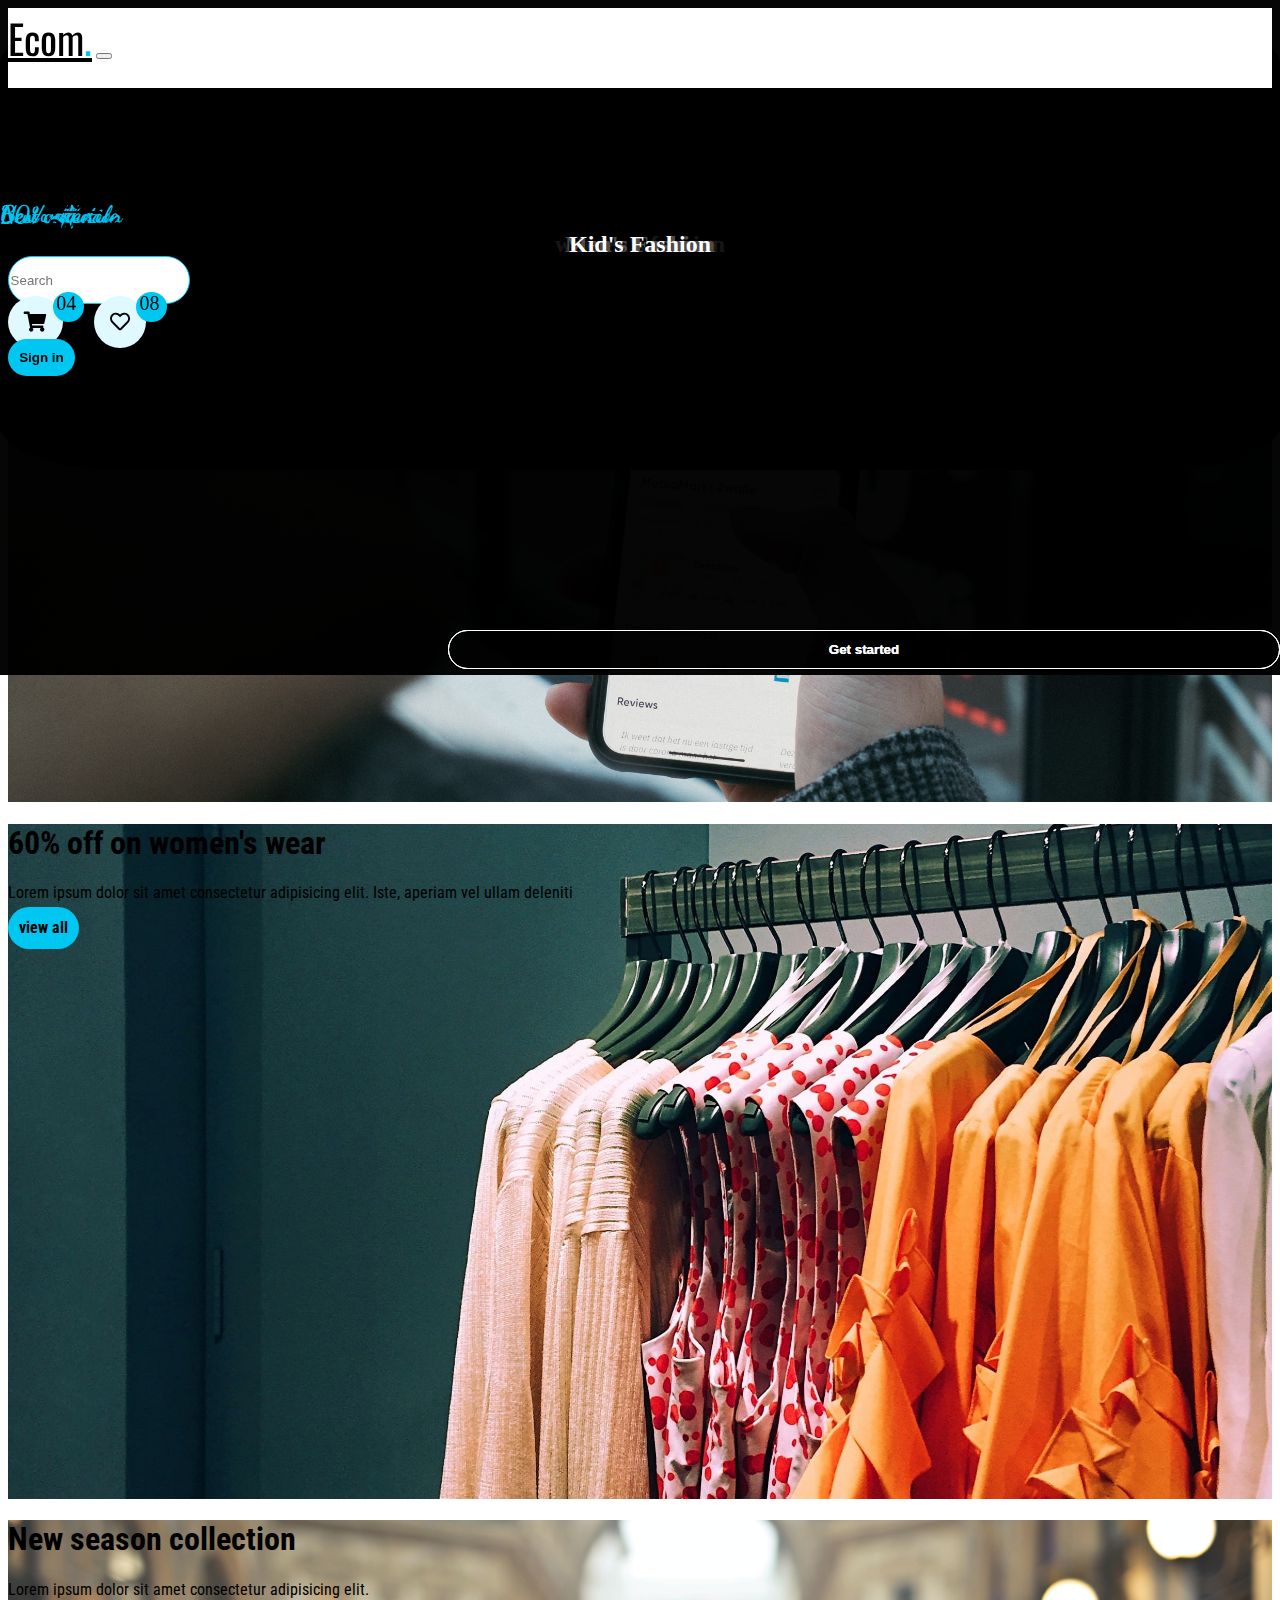
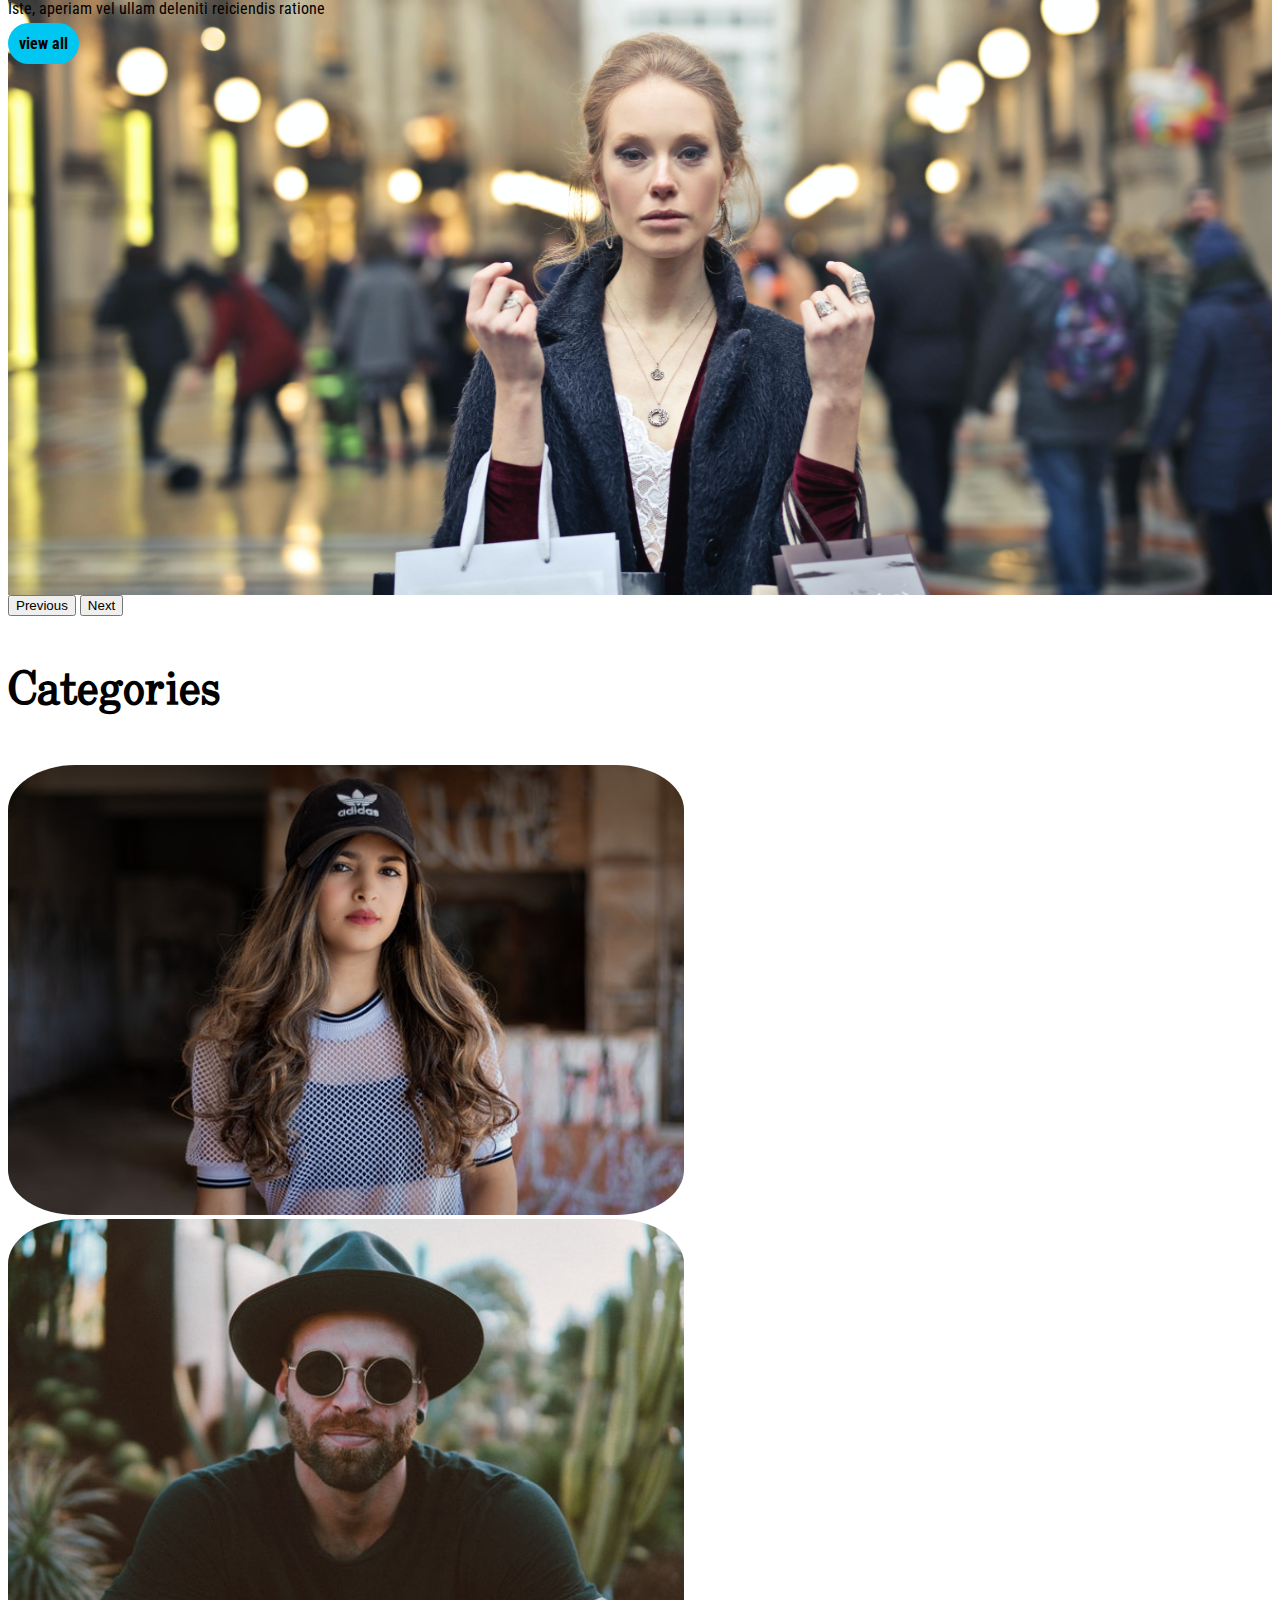
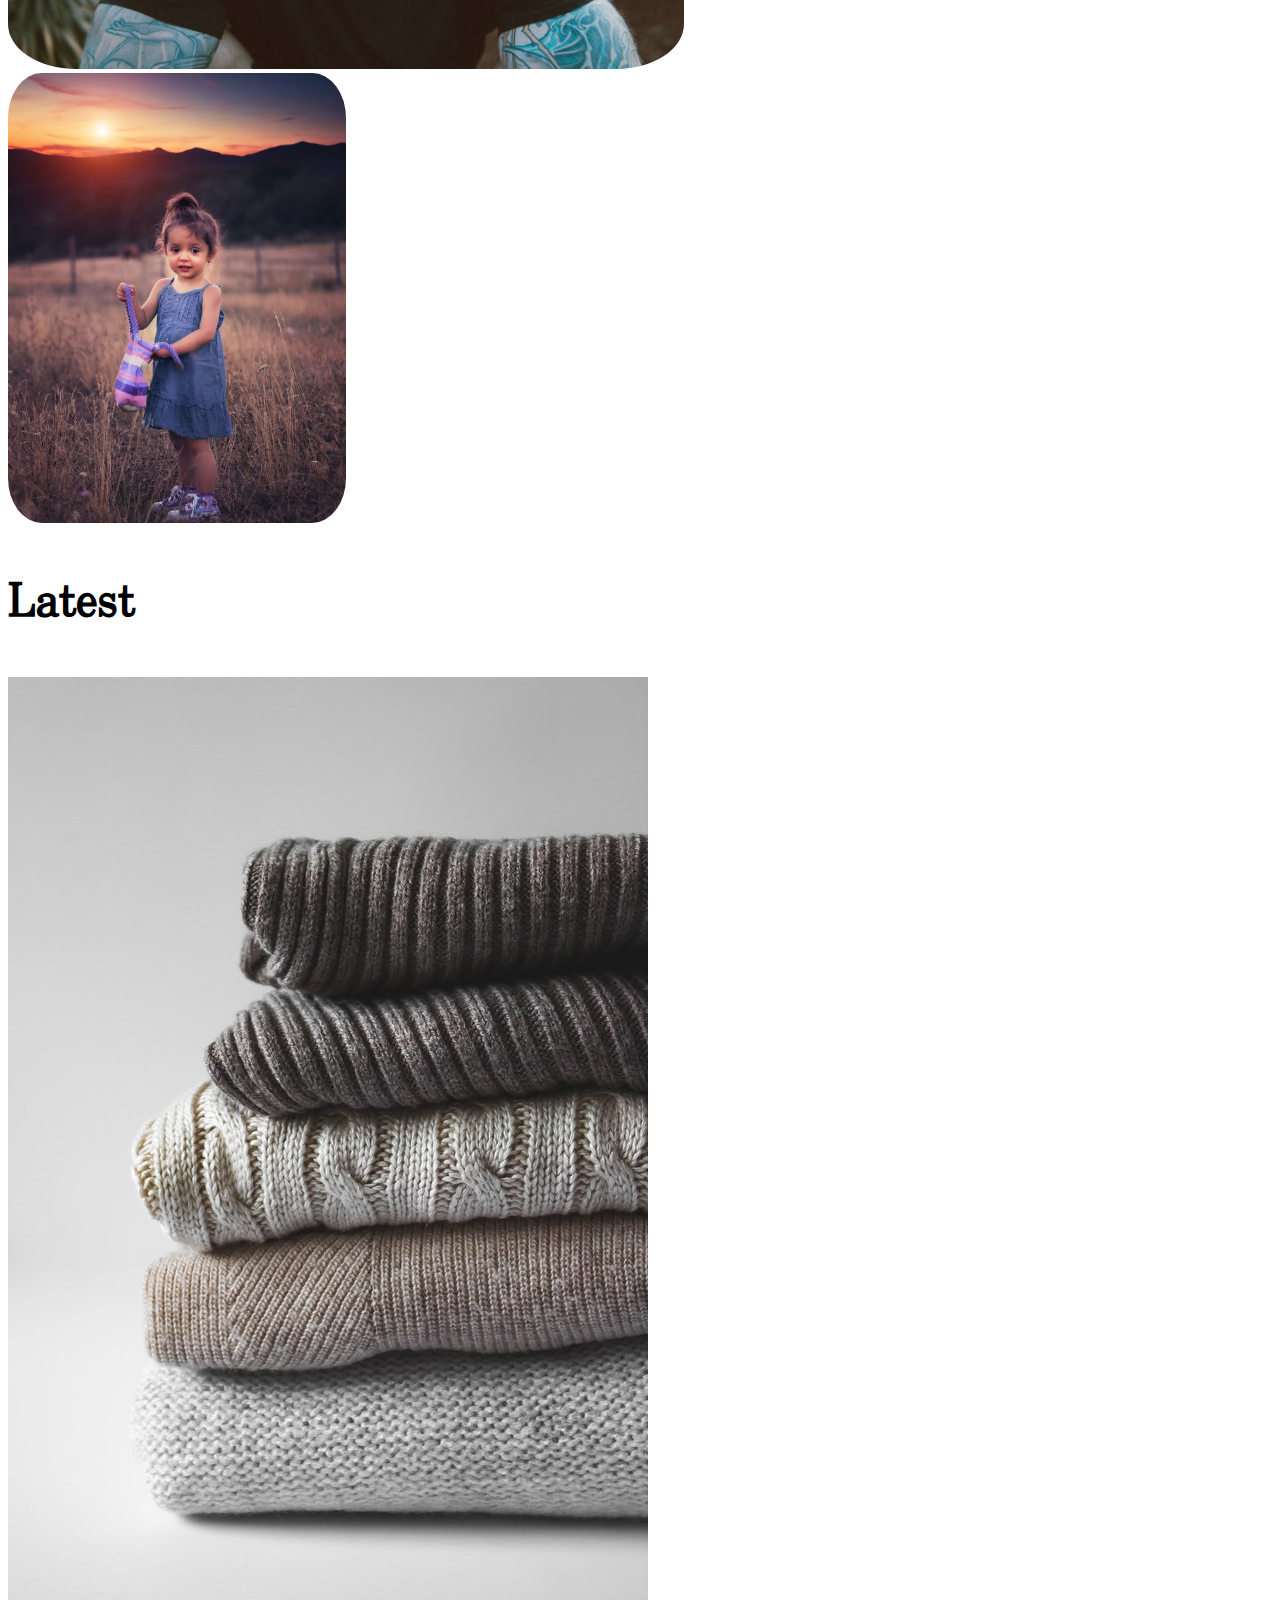
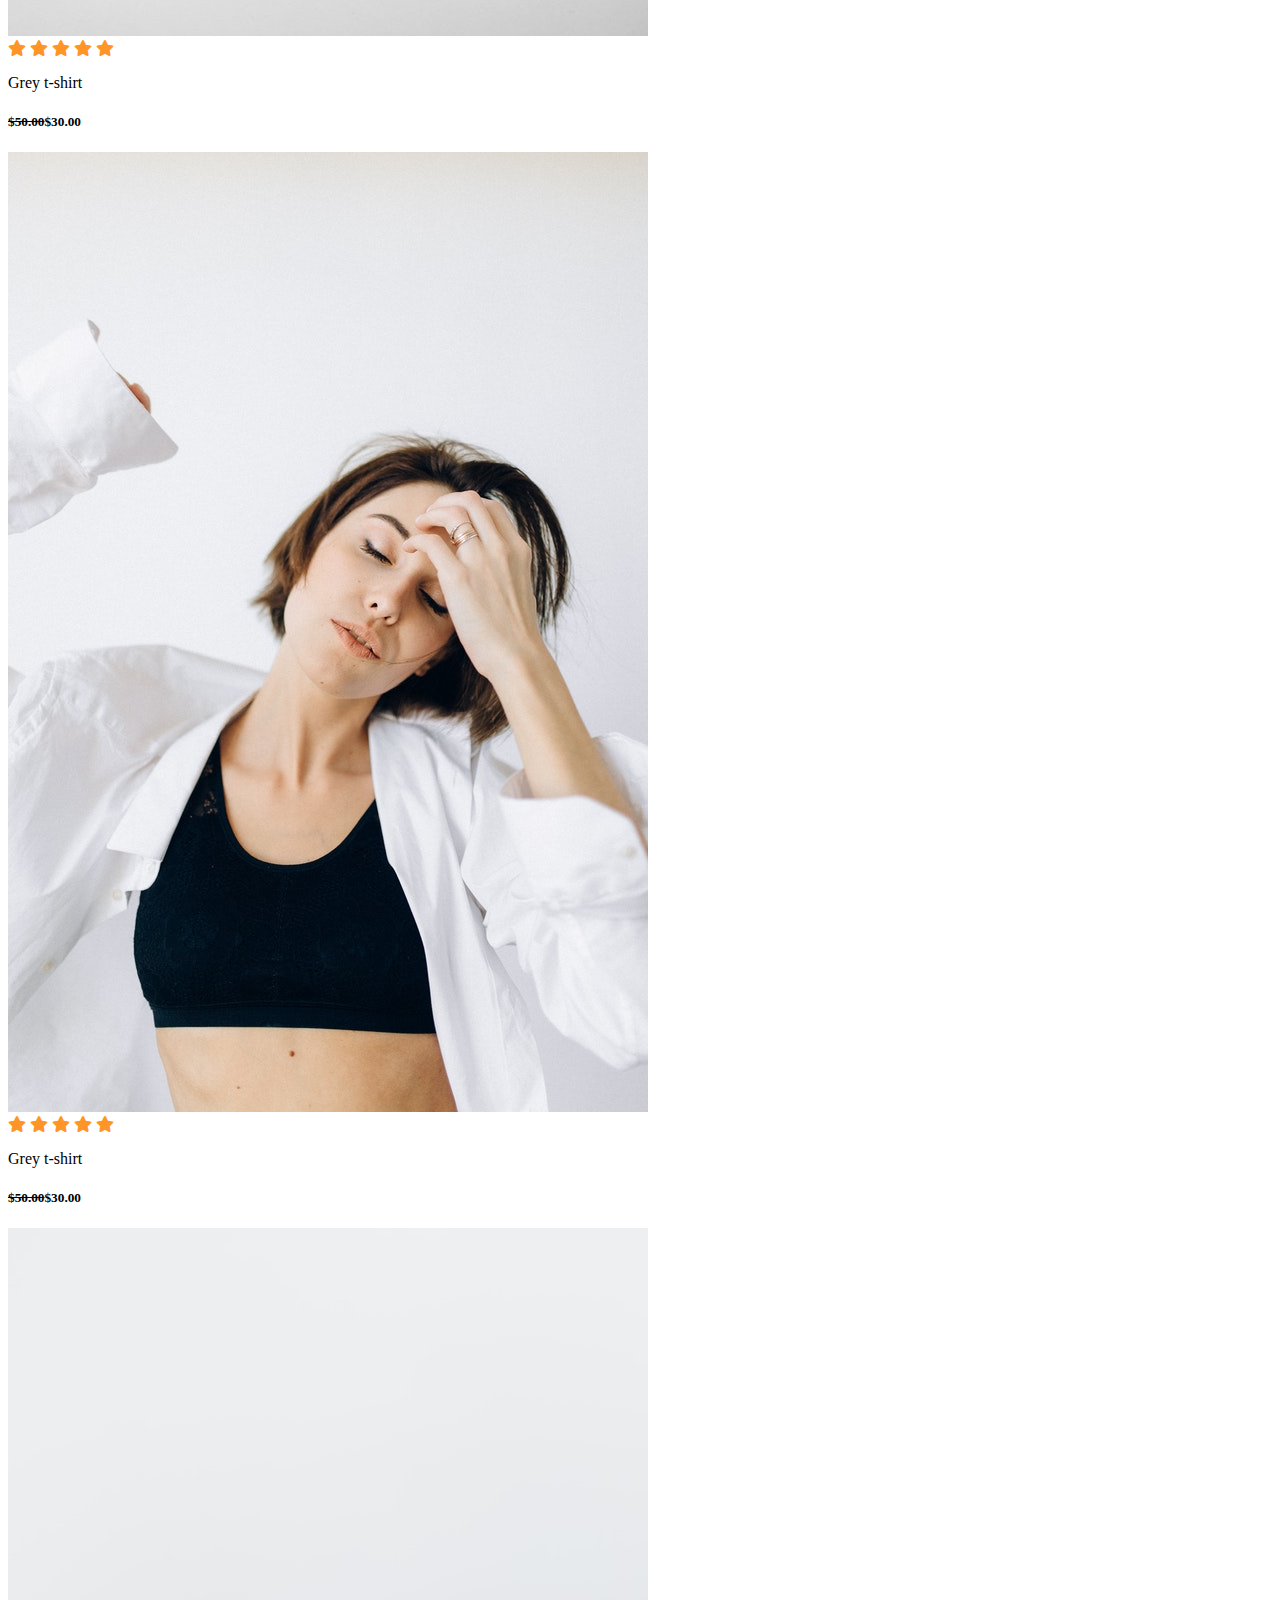
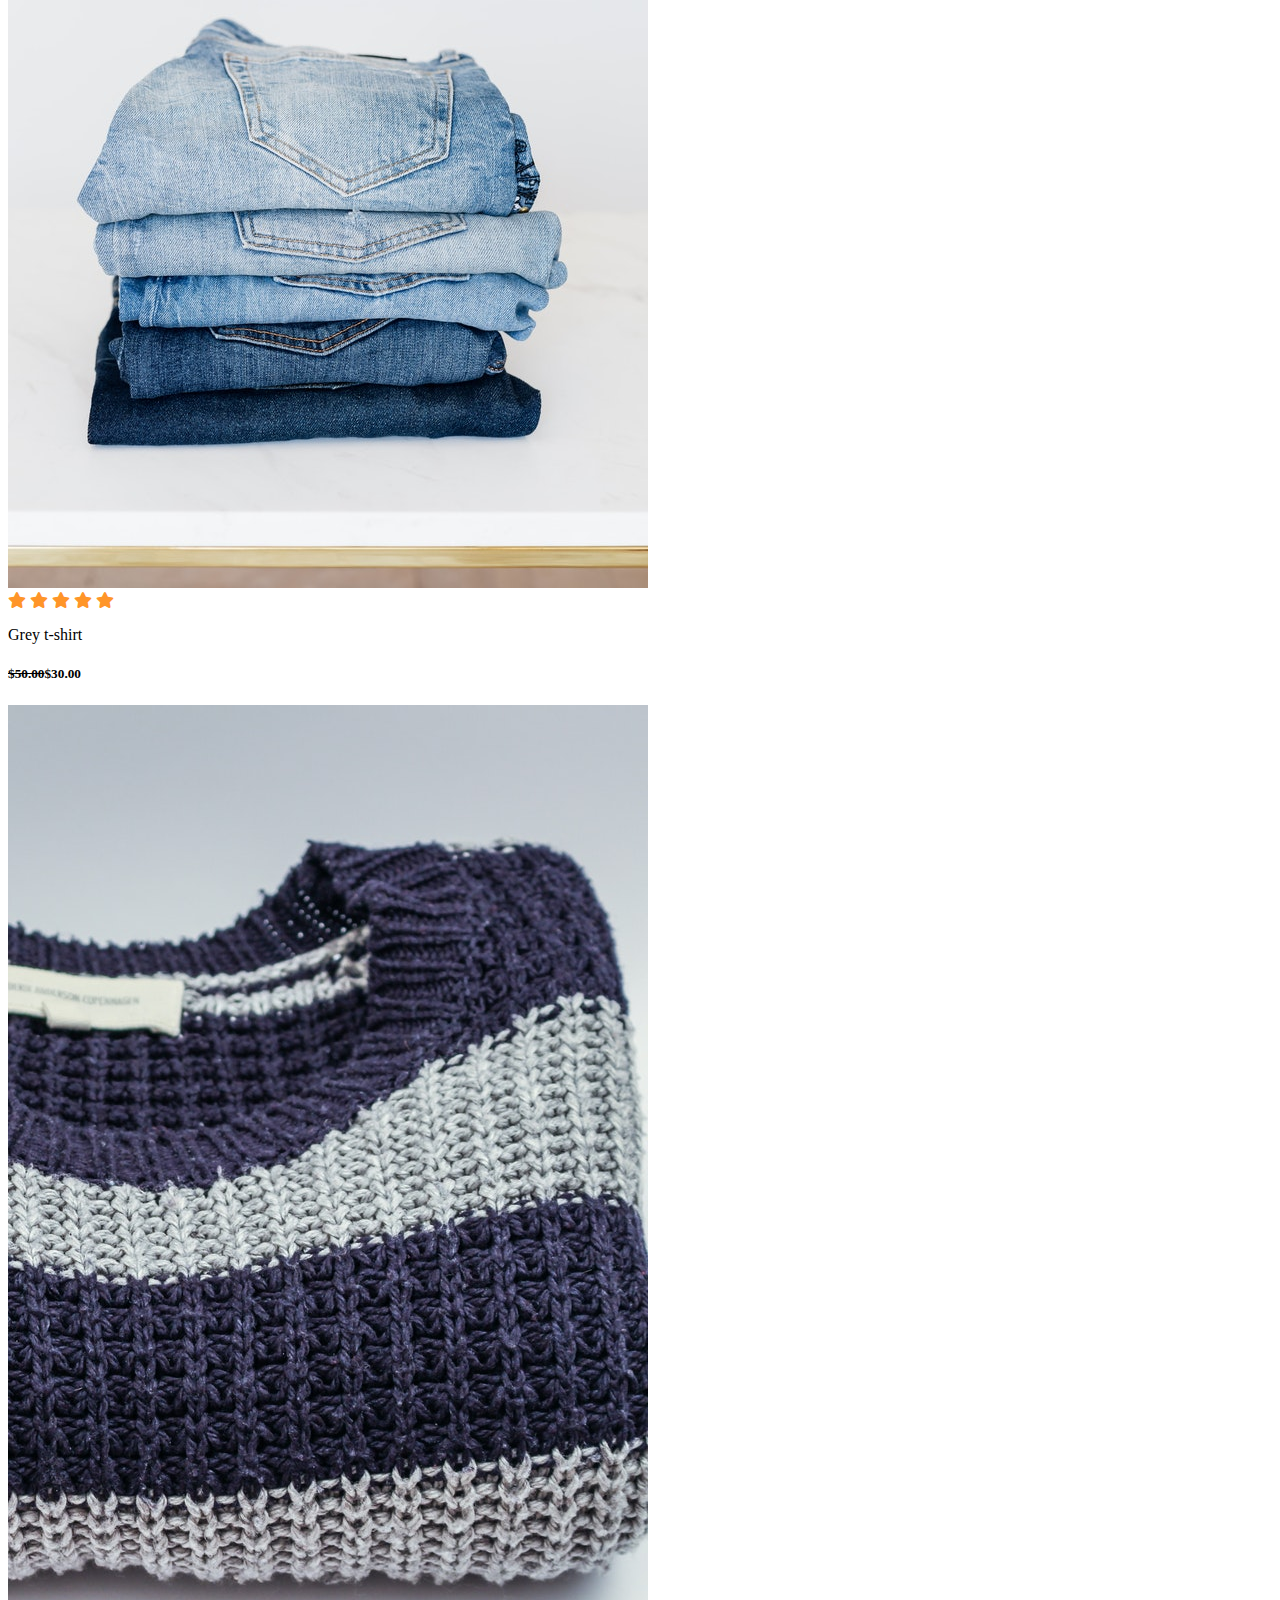
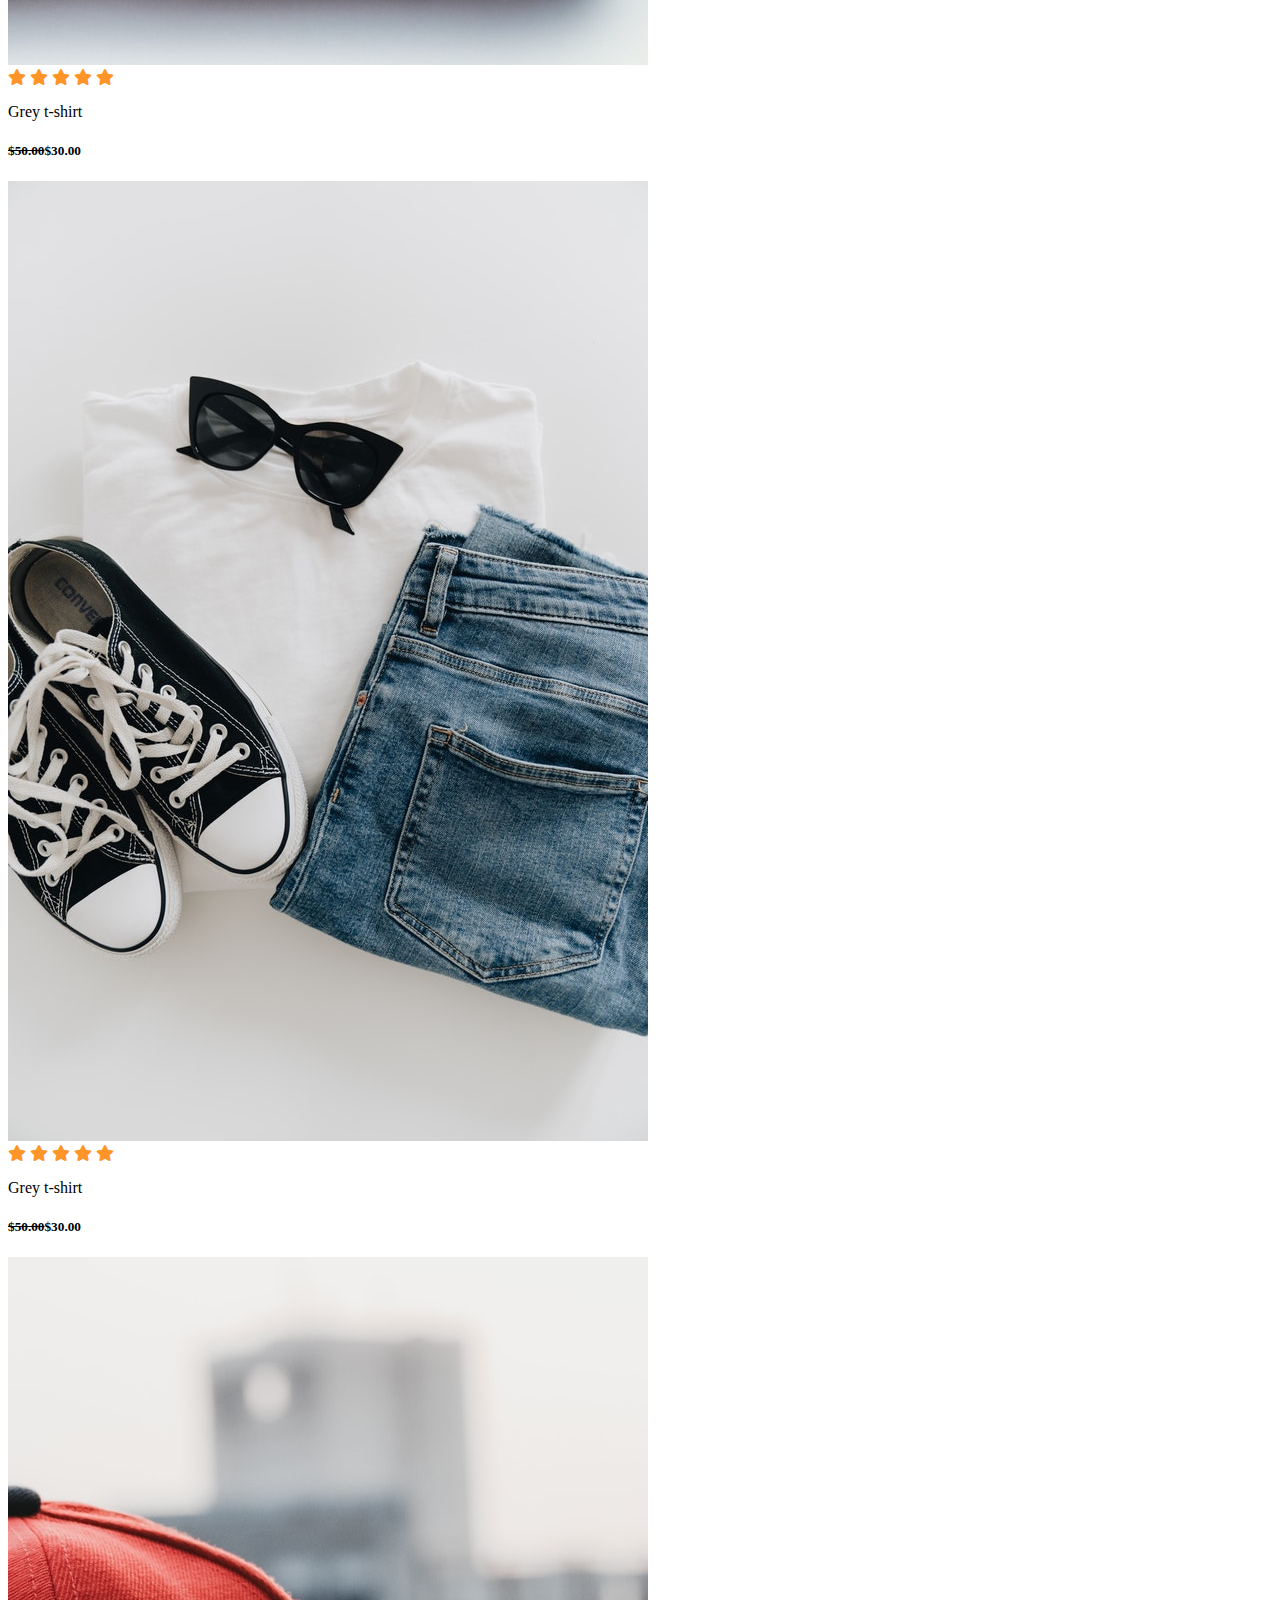
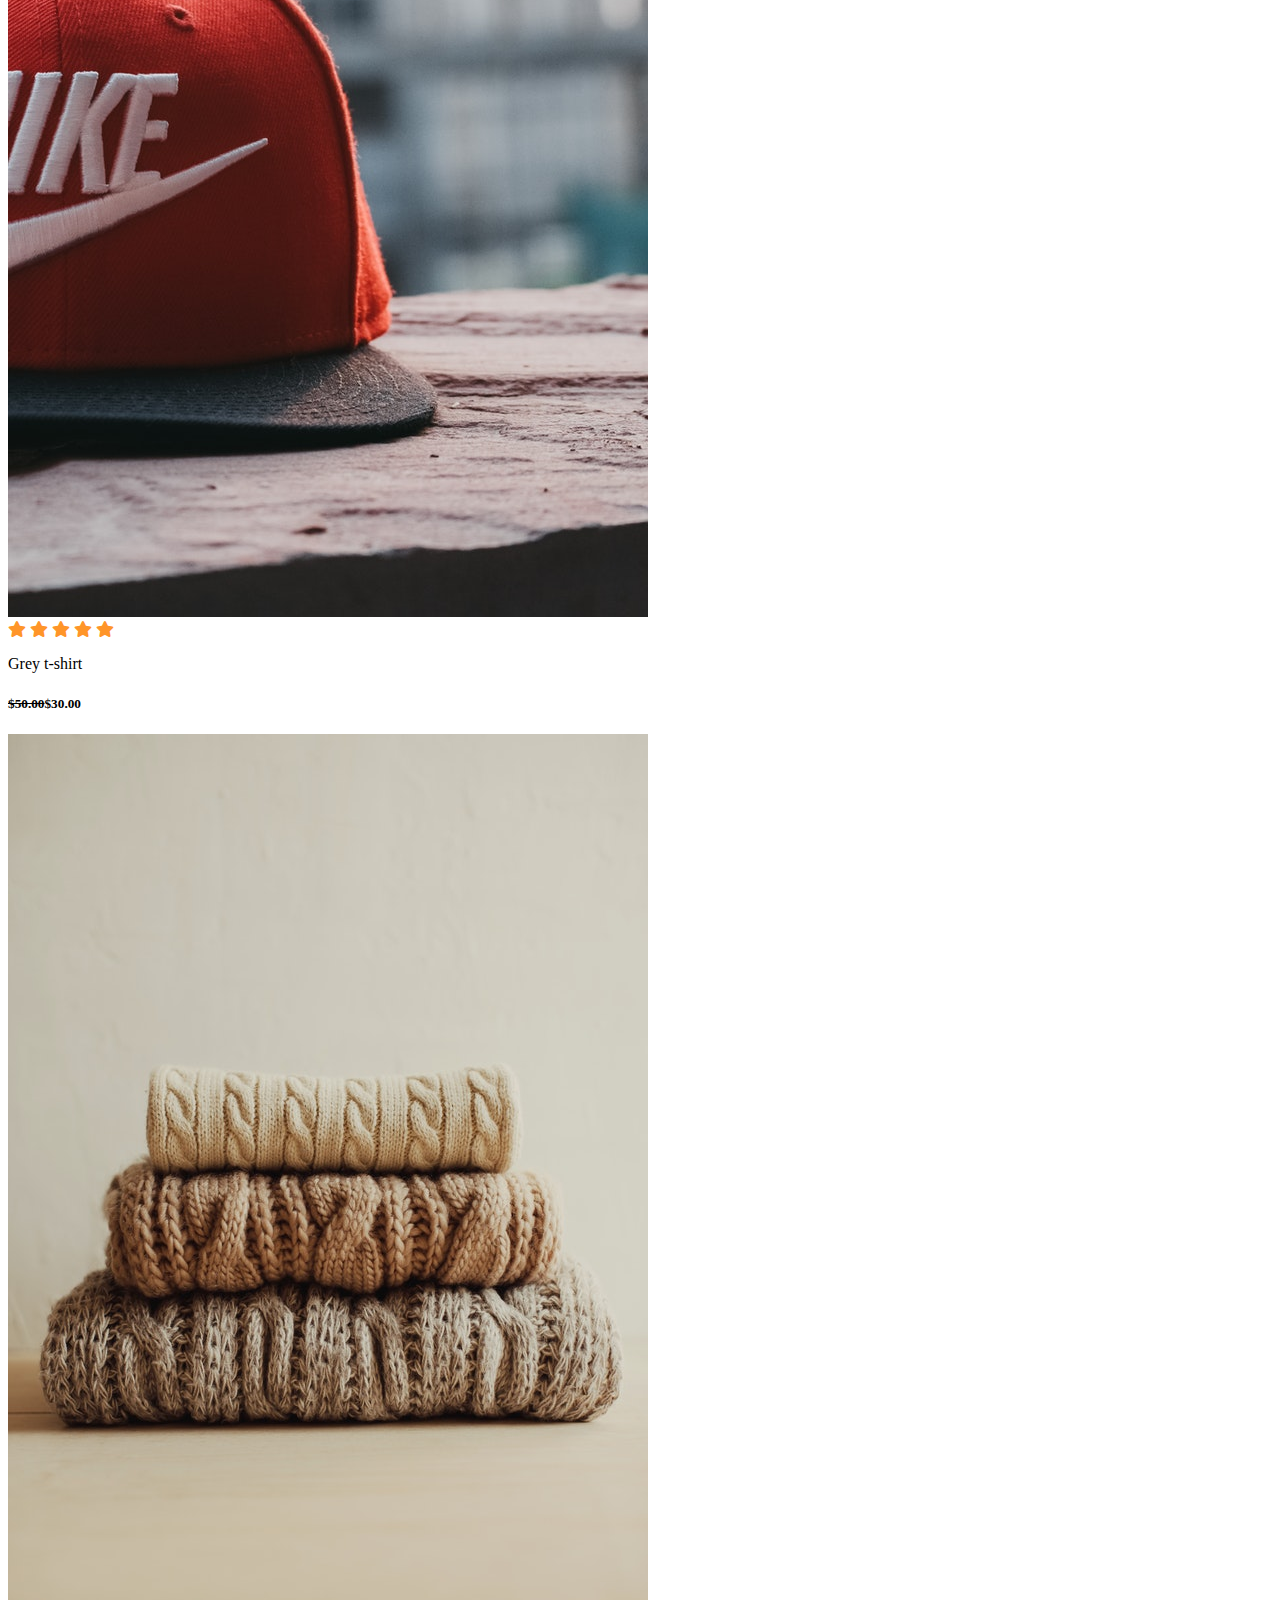
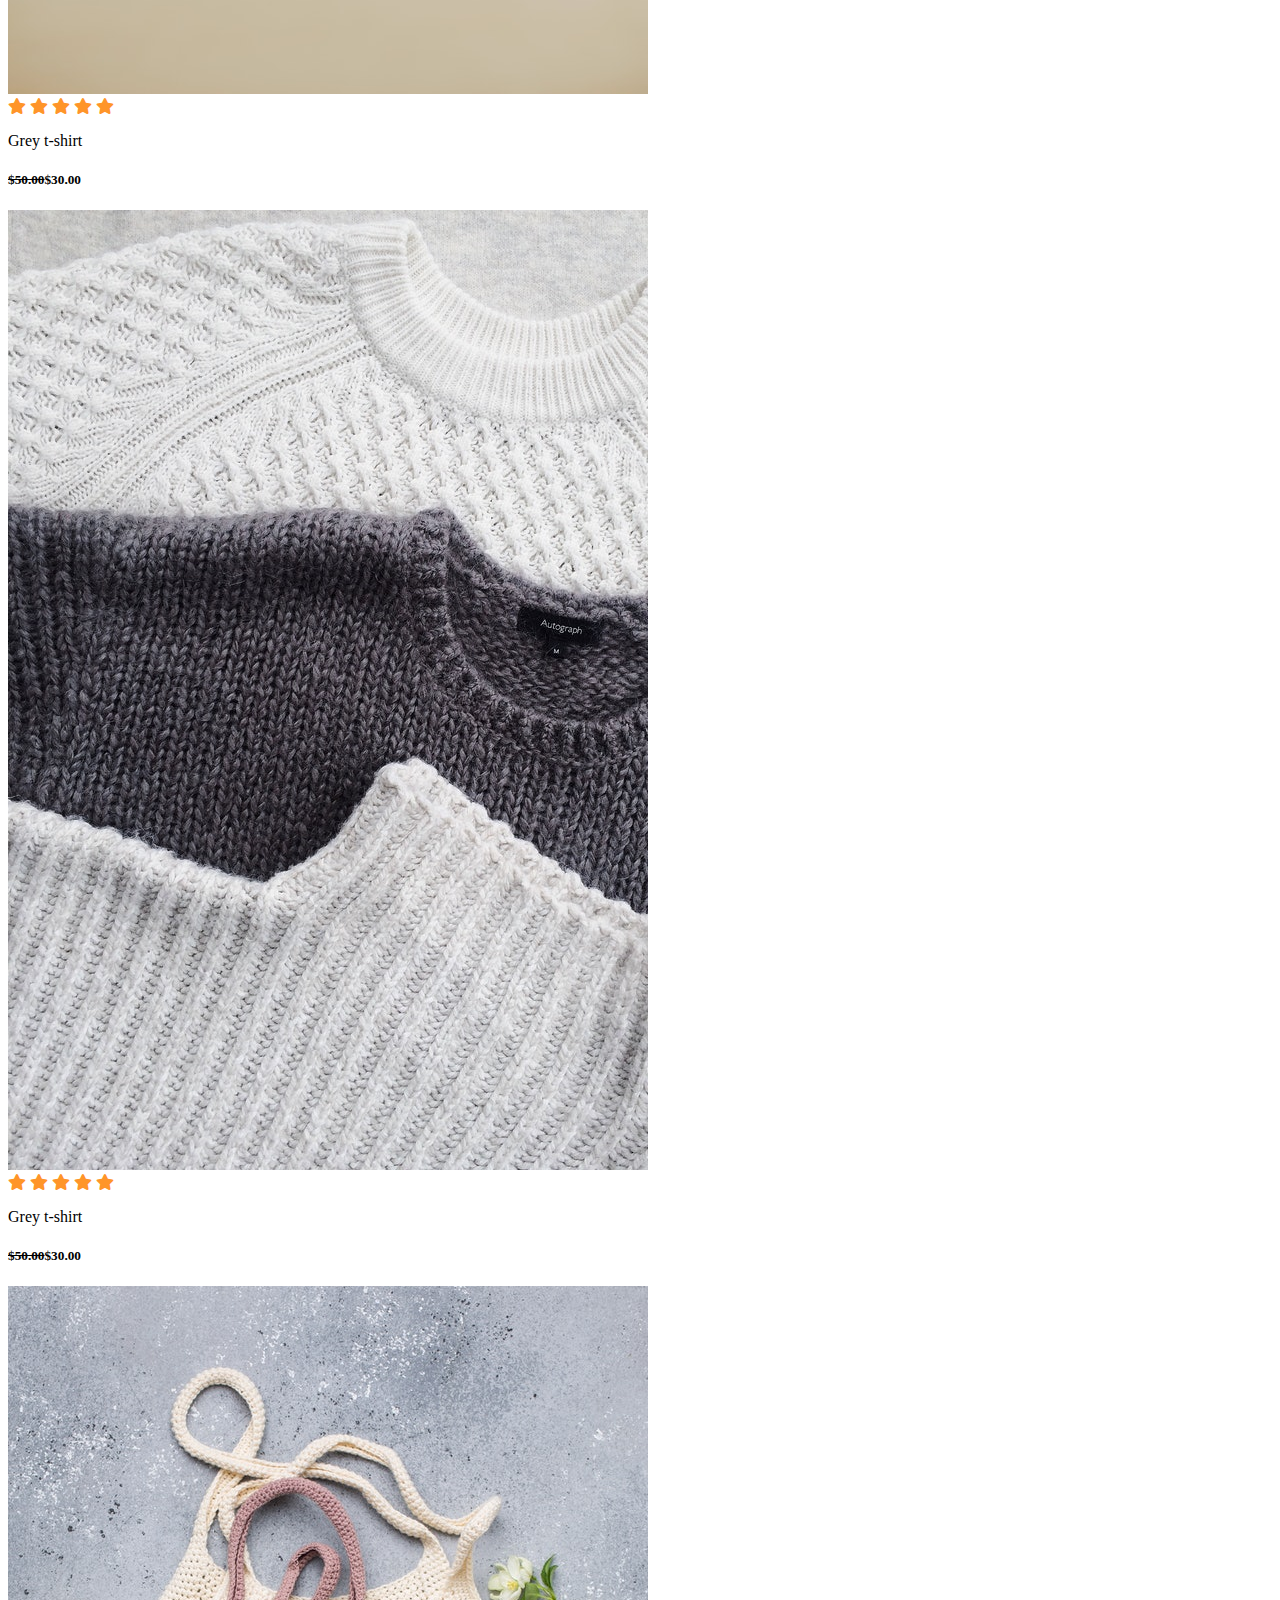
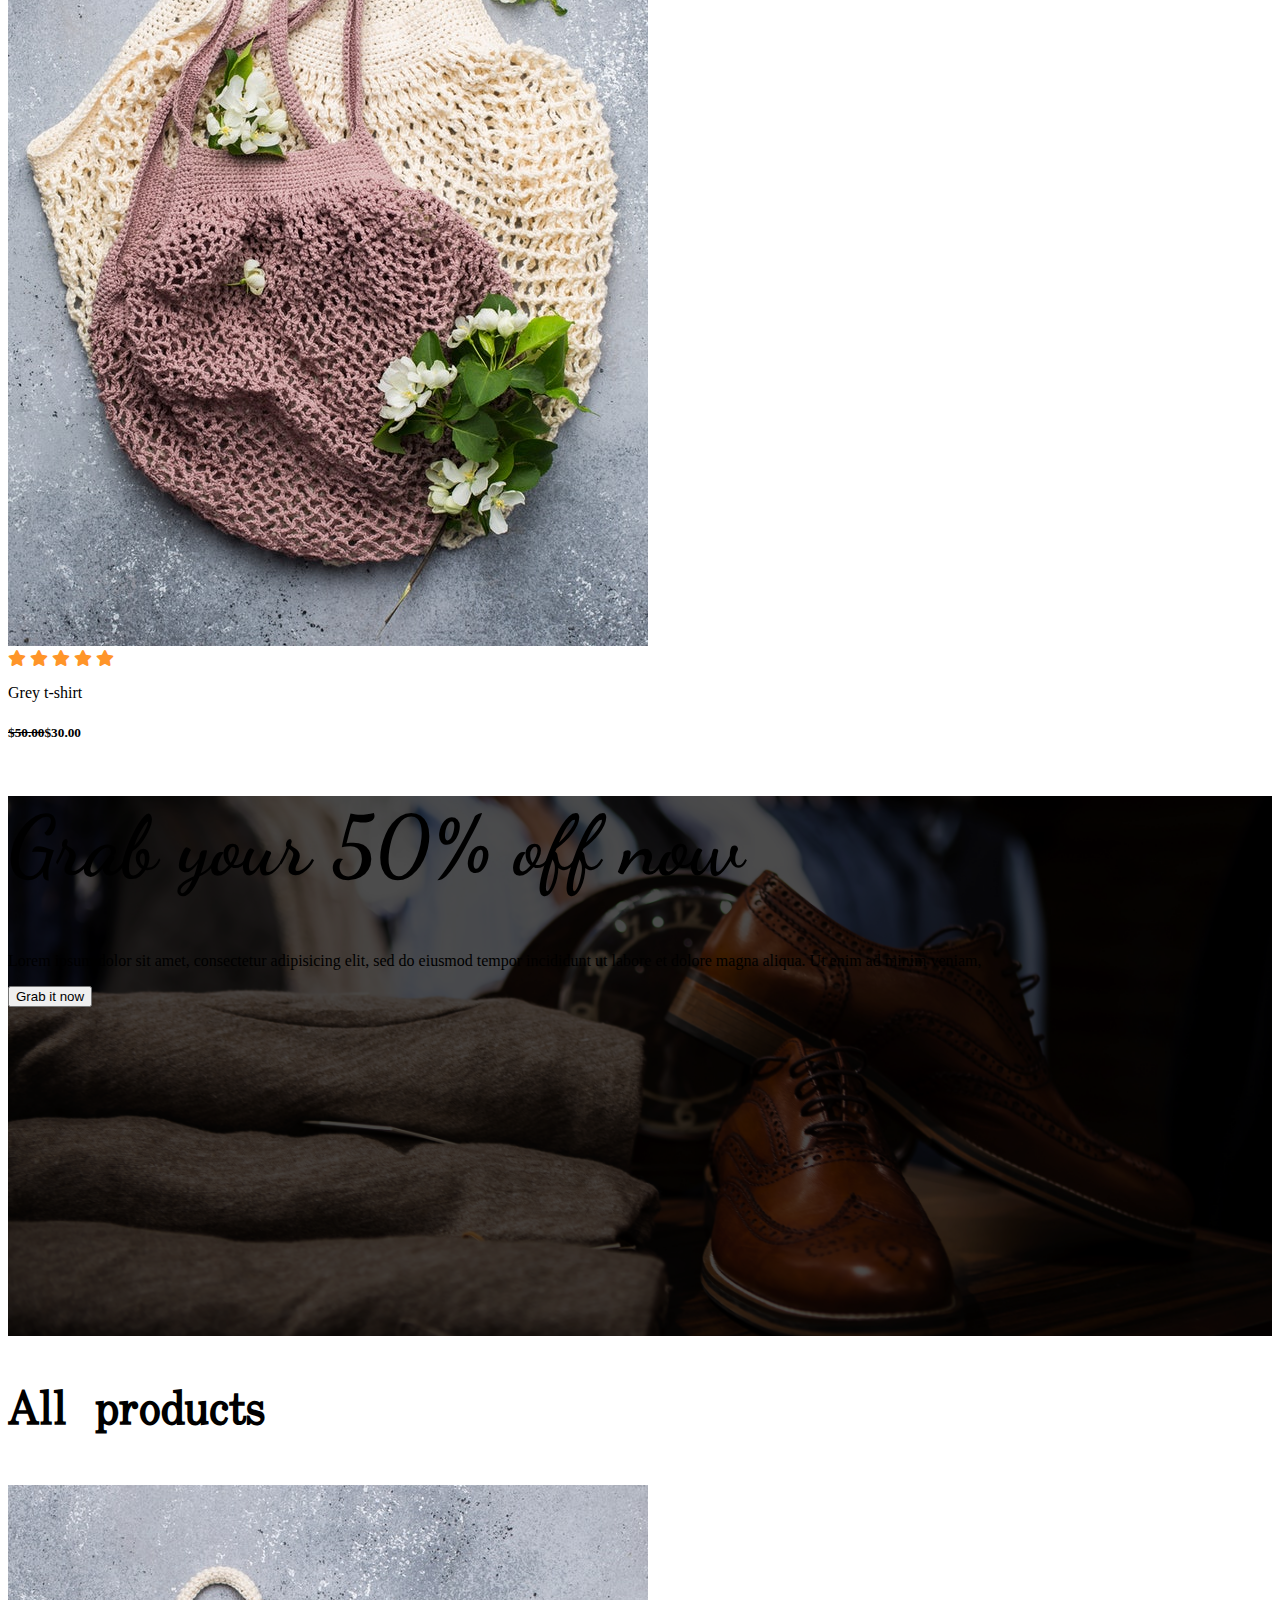
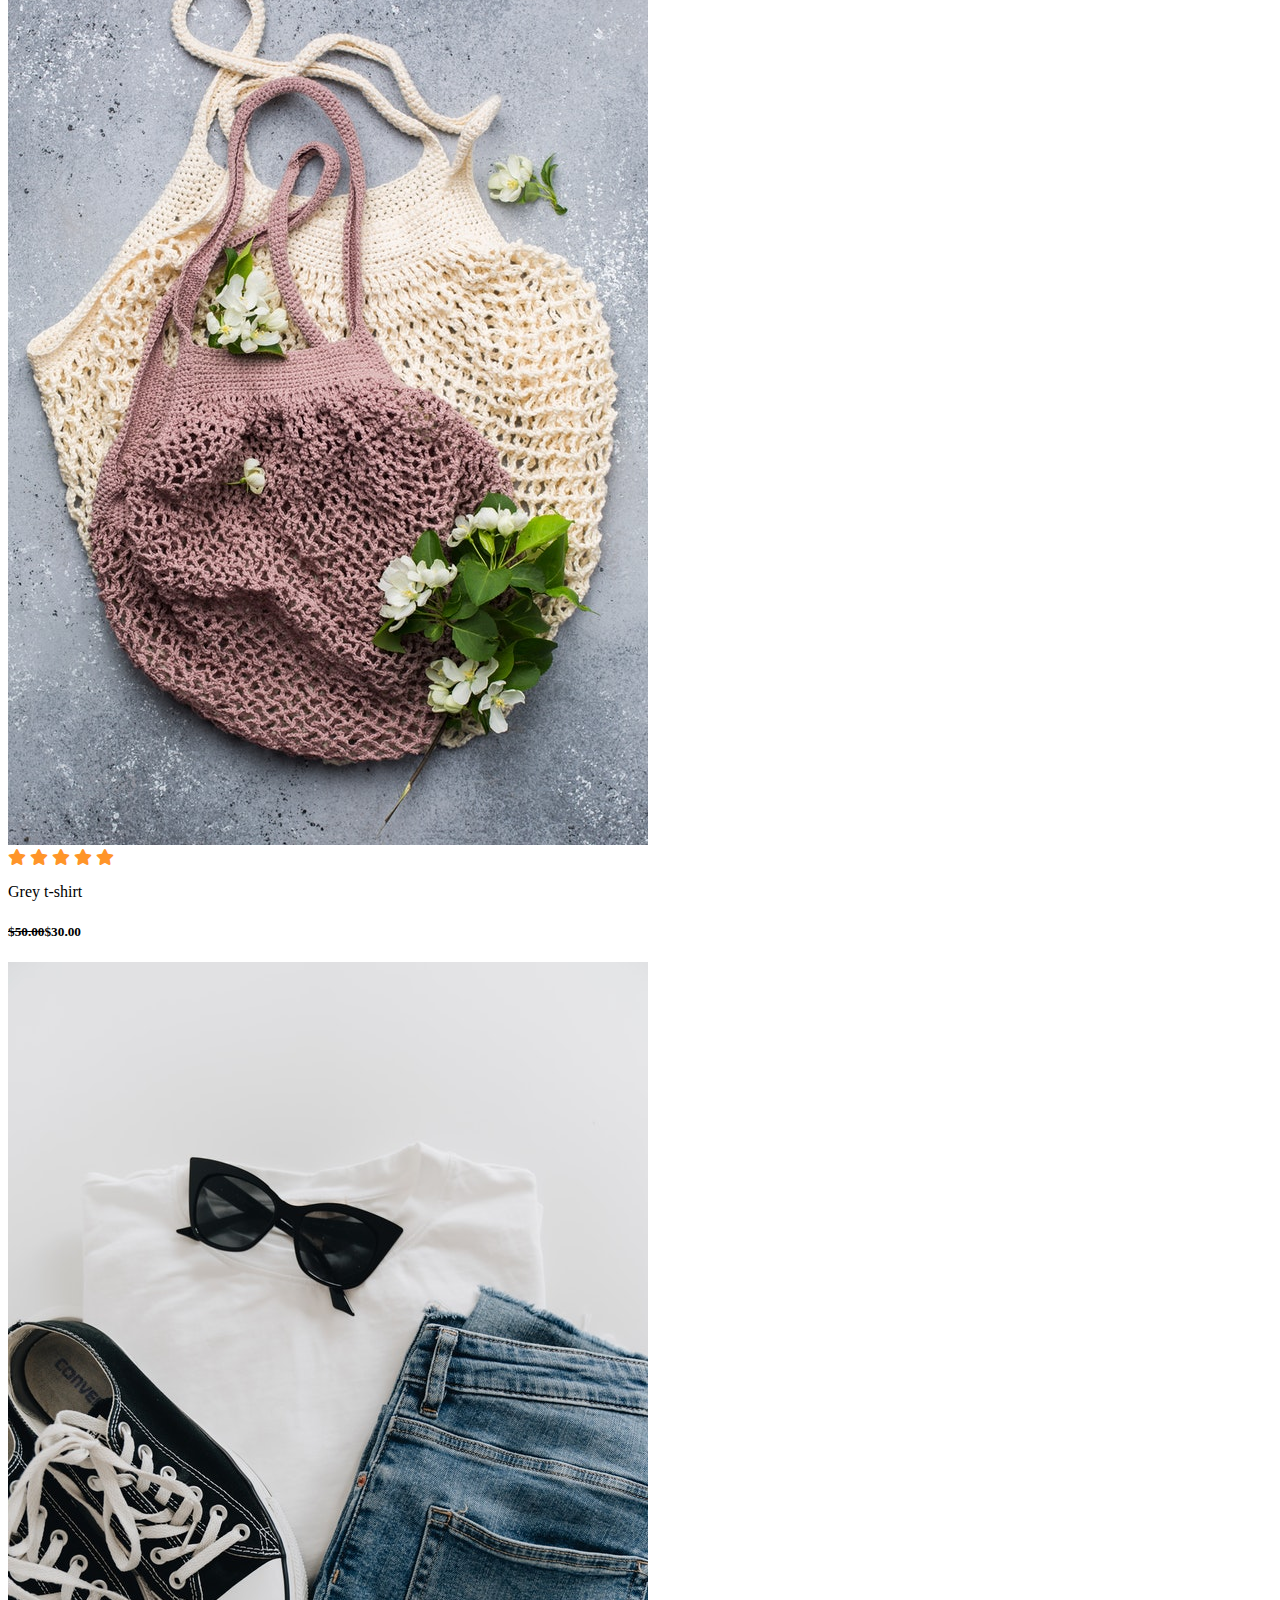
==== commit 08ffc061: "Update index.html" ====
--- a/Ecommerce Website/index.html
+++ b/Ecommerce Website/index.html
@@ -46,7 +46,7 @@
           <div class="d-flex">
             <input class=" me-2 search" type="search" placeholder="Search" aria-label="Search">
             <span class="icon">
-              <a href="/cart.html">
+              <a href="./cart.html">
               <i class="fas fa-shopping-cart fa-1x i1"></i>
               </a>
               <span class="icon1">04</span>
@@ -575,4 +575,4 @@
 
    
   </body>
-</html>+</html>
